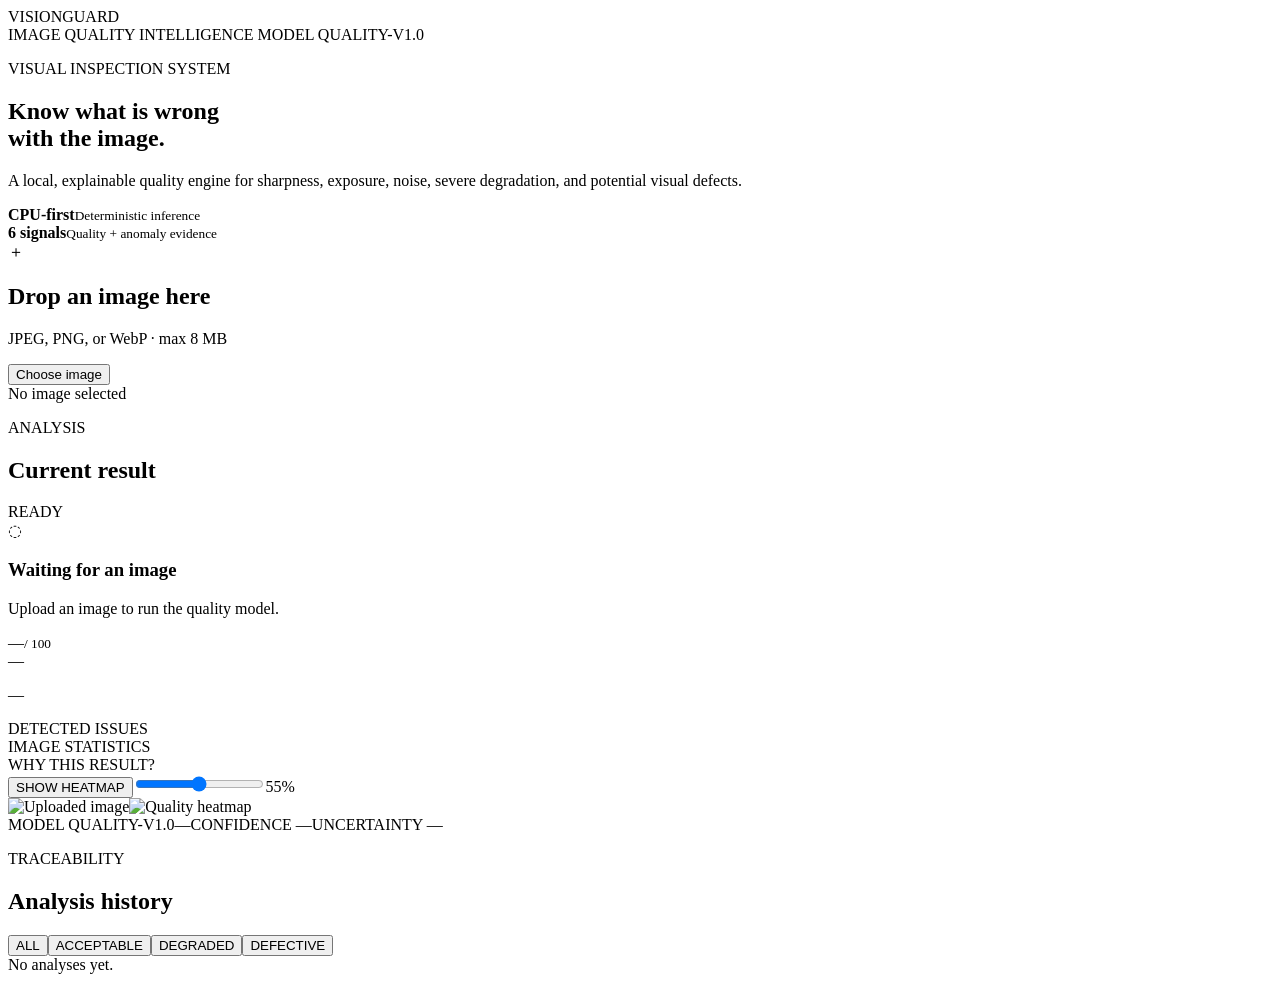
==== public/index.html @ d90dcef9 "Build VISIONGUARD end-to-end from the image quality defect-detection assessment. Shipped the initial" ====
<!doctype html><html lang="en"><head><meta charset="UTF-8"><meta name="viewport" content="width=device-width,initial-scale=1"><title>VISIONGUARD — Image Quality Intelligence</title><link rel="preconnect" href="https://fonts.googleapis.com"><link rel="preconnect" href="https://fonts.gstatic.com" crossorigin><link href="https://fonts.googleapis.com/css2?family=DM+Sans:wght@400;500;600;700&family=Space+Grotesk:wght@500;600;700&display=swap" rel="stylesheet"><link rel="stylesheet" href="/styles.css"></head><body><header class="topbar"><div class="brand">VISIONGUARD</div><div class="topbar-note">IMAGE QUALITY INTELLIGENCE <span></span> MODEL QUALITY-V1.0</div></header><main class="shell"><section class="hero"><div><p class="eyebrow">VISUAL INSPECTION SYSTEM</p><h1>Know what is wrong<br>with the image.</h1><p class="lede">A local, explainable quality engine for sharpness, exposure, noise, severe degradation, and potential visual defects.</p></div><div class="hero-meta"><div><strong>CPU-first</strong><small>Deterministic inference</small></div><div><strong>6 signals</strong><small>Quality + anomaly evidence</small></div></div></section><section class="workspace"><div class="upload-card" id="uploadCard"><div class="upload-copy"><div class="upload-mark">＋</div><div><h2>Drop an image here</h2><p>JPEG, PNG, or WebP · max 8 MB</p></div></div><input id="fileInput" type="file" accept="image/jpeg,image/png,image/webp" hidden><div class="upload-actions"><button class="primary" id="chooseBtn">Choose image</button></div><div class="file-note" id="fileNote">No image selected</div></div><div class="result-panel"><div class="panel-head"><div><p class="eyebrow">ANALYSIS</p><h2>Current result</h2></div><div class="stage" id="stage">READY</div></div><div id="emptyState" class="empty-state"><div class="empty-icon">◌</div><h3>Waiting for an image</h3><p>Upload an image to run the quality model.</p></div><div id="resultState" class="hidden"><div class="score-row"><div class="score"><span id="scoreValue">—</span><small>/ 100</small></div><div><div class="label" id="qualityLabel">—</div><p id="decisionLine">—</p></div></div><div class="result-grid"><div class="metric-block"><span class="metric-label">DETECTED ISSUES</span><div id="issues"></div></div><div class="metric-block"><span class="metric-label">IMAGE STATISTICS</span><div class="stats" id="stats"></div></div></div><div class="explain"><div class="metric-label">WHY THIS RESULT?</div><div id="explanation"></div></div><div class="heat-controls"><button class="secondary" id="heatBtn">SHOW HEATMAP</button><input id="opacity" type="range" min="20" max="90" value="55"><span id="opacityValue">55%</span></div><div class="images"><div class="image-frame"><img id="preview" alt="Uploaded image"><img id="heatmap" class="hidden absolute-image" alt="Quality heatmap"></div></div><div class="model-line"><span>MODEL QUALITY-V1.0</span><span id="inference">—</span><span id="confidence">CONFIDENCE —</span><span id="uncertainty">UNCERTAINTY —</span></div></div></div></section><section class="history"><div class="section-head"><div><p class="eyebrow">TRACEABILITY</p><h2>Analysis history</h2></div><div class="history-tools"><button class="filter active" data-filter="ALL">ALL</button><button class="filter" data-filter="ACCEPTABLE">ACCEPTABLE</button><button class="filter" data-filter="DEGRADED">DEGRADED</button><button class="filter" data-filter="DEFECTIVE">DEFECTIVE</button></div></div><div id="historyTable" class="history-table"><div class="empty-table">No analyses yet.</div></div></section></main><script src="/app.js"></script></body></html>
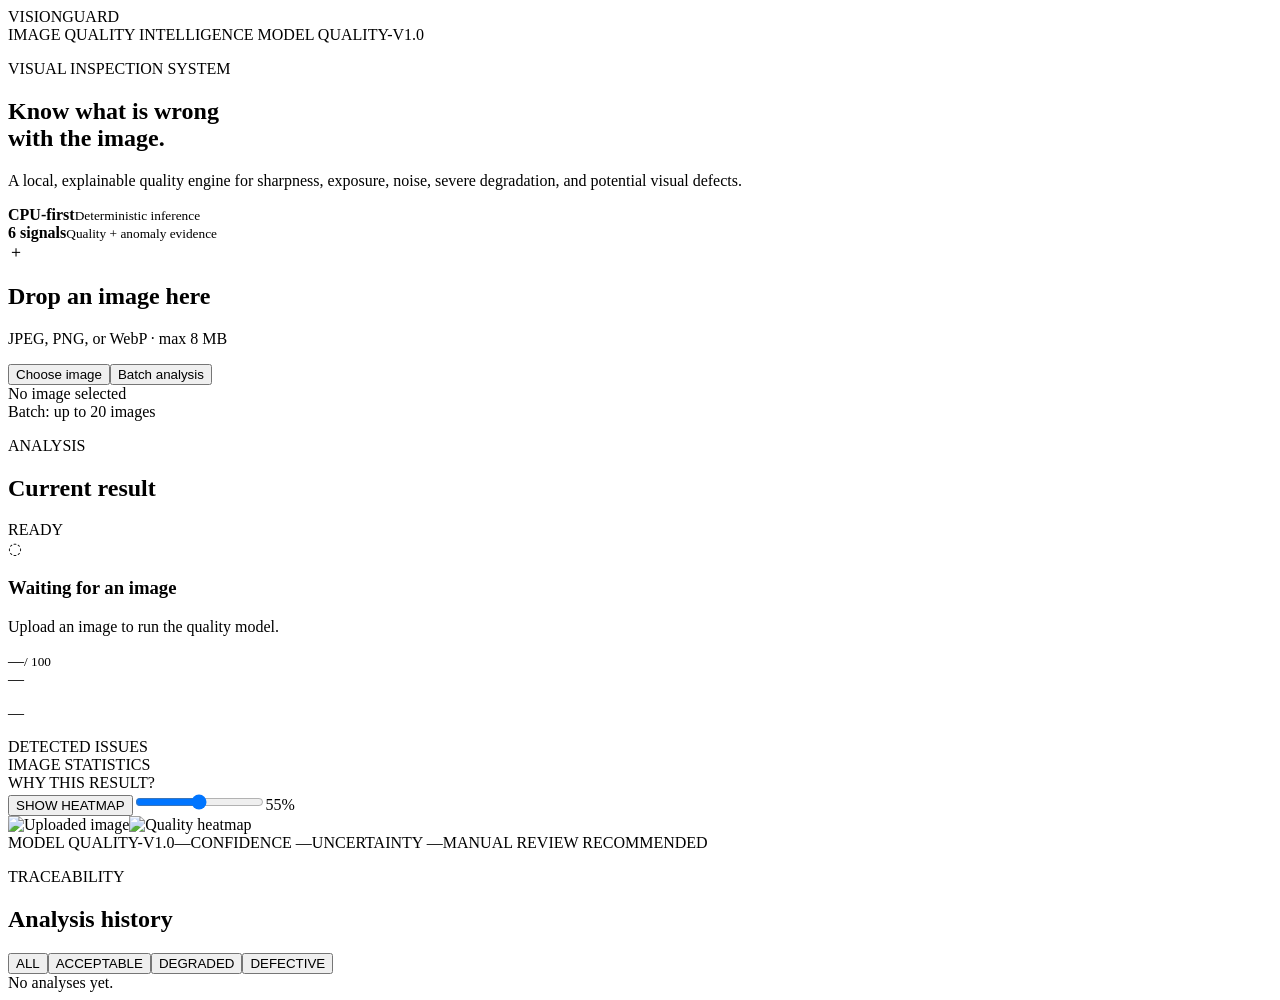
==== commit f576abe2: "Finish the existing VISIONGUARD application against the attached software internship assessment with" ====
--- a/public/index.html
+++ b/public/index.html
@@ -1 +1 @@
-<!doctype html><html lang="en"><head><meta charset="UTF-8"><meta name="viewport" content="width=device-width,initial-scale=1"><title>VISIONGUARD — Image Quality Intelligence</title><link rel="preconnect" href="https://fonts.googleapis.com"><link rel="preconnect" href="https://fonts.gstatic.com" crossorigin><link href="https://fonts.googleapis.com/css2?family=DM+Sans:wght@400;500;600;700&family=Space+Grotesk:wght@500;600;700&display=swap" rel="stylesheet"><link rel="stylesheet" href="/styles.css"></head><body><header class="topbar"><div class="brand">VISIONGUARD</div><div class="topbar-note">IMAGE QUALITY INTELLIGENCE <span></span> MODEL QUALITY-V1.0</div></header><main class="shell"><section class="hero"><div><p class="eyebrow">VISUAL INSPECTION SYSTEM</p><h1>Know what is wrong<br>with the image.</h1><p class="lede">A local, explainable quality engine for sharpness, exposure, noise, severe degradation, and potential visual defects.</p></div><div class="hero-meta"><div><strong>CPU-first</strong><small>Deterministic inference</small></div><div><strong>6 signals</strong><small>Quality + anomaly evidence</small></div></div></section><section class="workspace"><div class="upload-card" id="uploadCard"><div class="upload-copy"><div class="upload-mark">＋</div><div><h2>Drop an image here</h2><p>JPEG, PNG, or WebP · max 8 MB</p></div></div><input id="fileInput" type="file" accept="image/jpeg,image/png,image/webp" hidden><div class="upload-actions"><button class="primary" id="chooseBtn">Choose image</button></div><div class="file-note" id="fileNote">No image selected</div></div><div class="result-panel"><div class="panel-head"><div><p class="eyebrow">ANALYSIS</p><h2>Current result</h2></div><div class="stage" id="stage">READY</div></div><div id="emptyState" class="empty-state"><div class="empty-icon">◌</div><h3>Waiting for an image</h3><p>Upload an image to run the quality model.</p></div><div id="resultState" class="hidden"><div class="score-row"><div class="score"><span id="scoreValue">—</span><small>/ 100</small></div><div><div class="label" id="qualityLabel">—</div><p id="decisionLine">—</p></div></div><div class="result-grid"><div class="metric-block"><span class="metric-label">DETECTED ISSUES</span><div id="issues"></div></div><div class="metric-block"><span class="metric-label">IMAGE STATISTICS</span><div class="stats" id="stats"></div></div></div><div class="explain"><div class="metric-label">WHY THIS RESULT?</div><div id="explanation"></div></div><div class="heat-controls"><button class="secondary" id="heatBtn">SHOW HEATMAP</button><input id="opacity" type="range" min="20" max="90" value="55"><span id="opacityValue">55%</span></div><div class="images"><div class="image-frame"><img id="preview" alt="Uploaded image"><img id="heatmap" class="hidden absolute-image" alt="Quality heatmap"></div></div><div class="model-line"><span>MODEL QUALITY-V1.0</span><span id="inference">—</span><span id="confidence">CONFIDENCE —</span><span id="uncertainty">UNCERTAINTY —</span></div></div></div></section><section class="history"><div class="section-head"><div><p class="eyebrow">TRACEABILITY</p><h2>Analysis history</h2></div><div class="history-tools"><button class="filter active" data-filter="ALL">ALL</button><button class="filter" data-filter="ACCEPTABLE">ACCEPTABLE</button><button class="filter" data-filter="DEGRADED">DEGRADED</button><button class="filter" data-filter="DEFECTIVE">DEFECTIVE</button></div></div><div id="historyTable" class="history-table"><div class="empty-table">No analyses yet.</div></div></section></main><script src="/app.js"></script></body></html>+<!doctype html><html lang="en"><head><meta charset="UTF-8"><meta name="viewport" content="width=device-width,initial-scale=1"><title>VISIONGUARD — Image Quality Intelligence</title><link rel="preconnect" href="https://fonts.googleapis.com"><link rel="preconnect" href="https://fonts.gstatic.com" crossorigin><link href="https://fonts.googleapis.com/css2?family=DM+Sans:wght@400;500;600;700&family=Space+Grotesk:wght@500;600;700&display=swap" rel="stylesheet"><link rel="stylesheet" href="/styles.css"></head><body><header class="topbar"><div class="brand">VISIONGUARD</div><div class="topbar-note">IMAGE QUALITY INTELLIGENCE <span></span> MODEL QUALITY-V1.0</div></header><main class="shell"><section class="hero"><div><p class="eyebrow">VISUAL INSPECTION SYSTEM</p><h1>Know what is wrong<br>with the image.</h1><p class="lede">A local, explainable quality engine for sharpness, exposure, noise, severe degradation, and potential visual defects.</p></div><div class="hero-meta"><div><strong>CPU-first</strong><small>Deterministic inference</small></div><div><strong>6 signals</strong><small>Quality + anomaly evidence</small></div></div></section><section class="workspace"><div class="upload-card" id="uploadCard"><div class="upload-copy"><div class="upload-mark">＋</div><div><h2>Drop an image here</h2><p>JPEG, PNG, or WebP · max 8 MB</p></div></div><input id="fileInput" type="file" accept="image/jpeg,image/png,image/webp" hidden><div class="upload-actions"><button class="primary" id="chooseBtn">Choose image</button><button class="secondary" id="batchBtn">Batch analysis</button></div><input id="batchInput" type="file" accept="image/jpeg,image/png,image/webp" multiple hidden><div class="file-note" id="fileNote">No image selected</div><div class="file-note" id="batchNote">Batch: up to 20 images</div></div><div class="result-panel"><div class="panel-head"><div><p class="eyebrow">ANALYSIS</p><h2>Current result</h2></div><div class="stage" id="stage">READY</div></div><div id="emptyState" class="empty-state"><div class="empty-icon">◌</div><h3>Waiting for an image</h3><p>Upload an image to run the quality model.</p></div><div id="resultState" class="hidden"><div class="score-row"><div class="score"><span id="scoreValue">—</span><small>/ 100</small></div><div><div class="label" id="qualityLabel">—</div><p id="decisionLine">—</p></div></div><div class="result-grid"><div class="metric-block"><span class="metric-label">DETECTED ISSUES</span><div id="issues"></div></div><div class="metric-block"><span class="metric-label">IMAGE STATISTICS</span><div class="stats" id="stats"></div></div></div><div class="explain"><div class="metric-label">WHY THIS RESULT?</div><div id="explanation"></div></div><div class="heat-controls"><button class="secondary" id="heatBtn">SHOW HEATMAP</button><input id="opacity" type="range" min="20" max="90" value="55"><span id="opacityValue">55%</span></div><div class="images"><div class="image-frame"><img id="preview" alt="Uploaded image"><img id="heatmap" class="hidden absolute-image" alt="Quality heatmap"></div></div><div class="model-line"><span>MODEL QUALITY-V1.0</span><span id="inference">—</span><span id="confidence">CONFIDENCE —</span><span id="uncertainty">UNCERTAINTY —</span><span id="manualReview" class="review-flag hidden">MANUAL REVIEW RECOMMENDED</span></div></div></div></section><section class="history"><div class="section-head"><div><p class="eyebrow">TRACEABILITY</p><h2>Analysis history</h2></div><div class="history-tools"><button class="filter active" data-filter="ALL">ALL</button><button class="filter" data-filter="ACCEPTABLE">ACCEPTABLE</button><button class="filter" data-filter="DEGRADED">DEGRADED</button><button class="filter" data-filter="DEFECTIVE">DEFECTIVE</button></div></div><div id="historyTable" class="history-table"><div class="empty-table">No analyses yet.</div></div></section></main><script src="/app.js"></script></body></html>
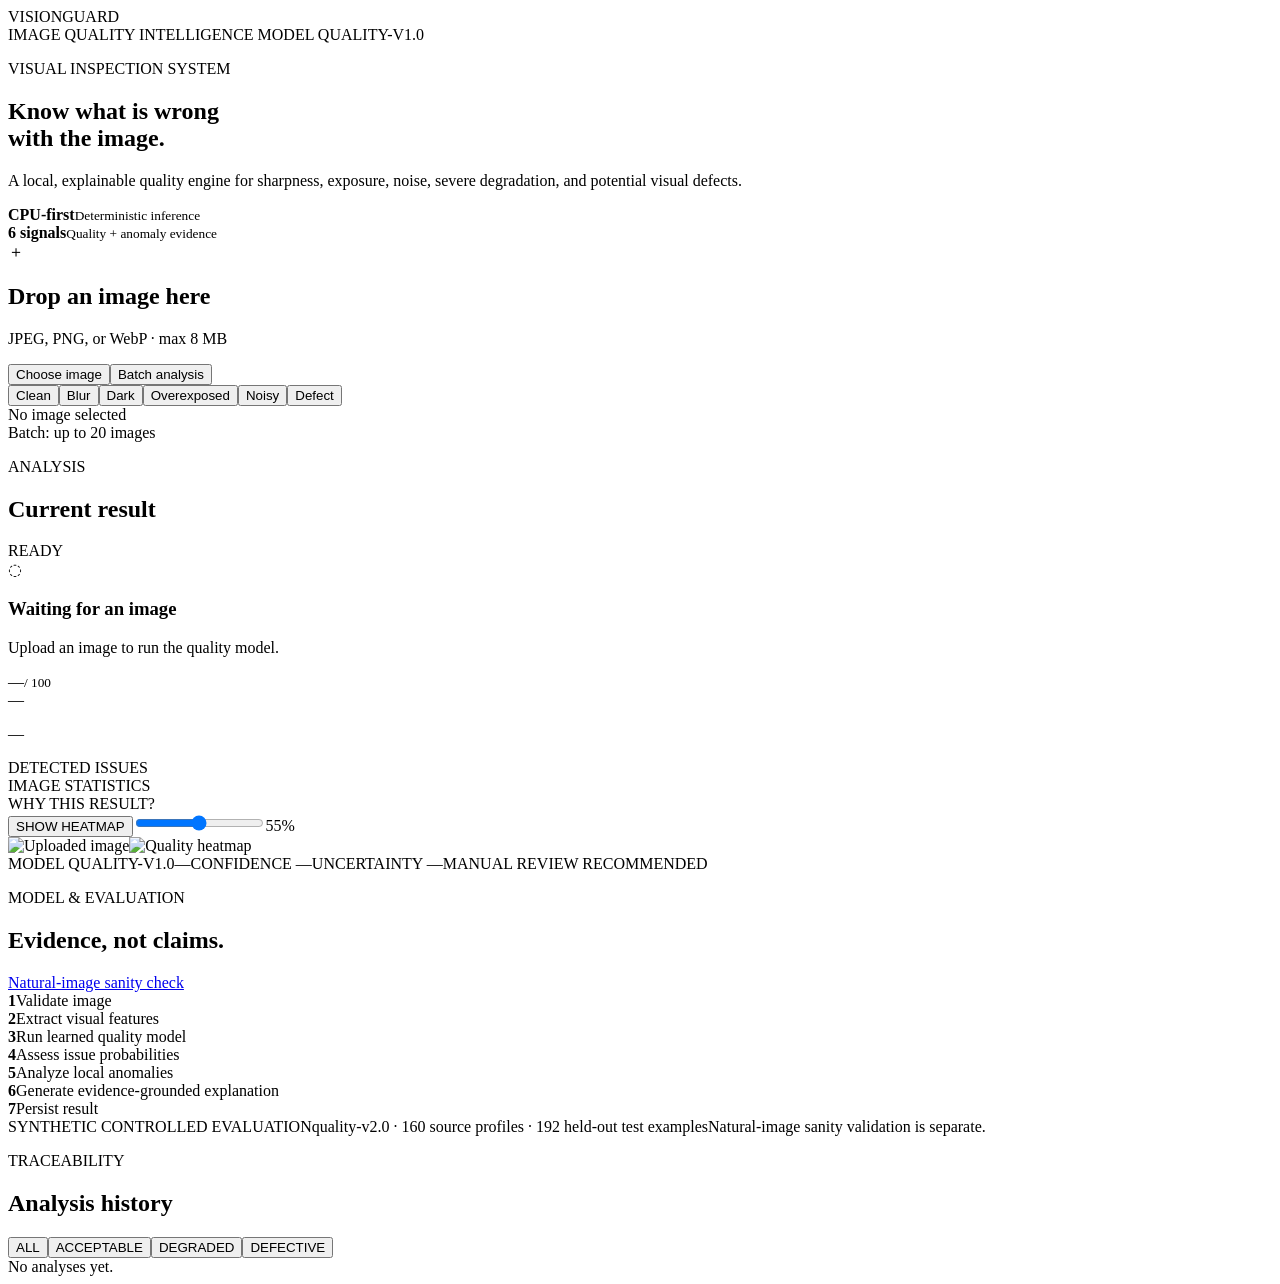
==== commit 3bfad339: "Finish the learned-model upgrade and make the evaluator expose real failure cases. Activated quality" ====
--- a/public/index.html
+++ b/public/index.html
@@ -1 +1 @@
-<!doctype html><html lang="en"><head><meta charset="UTF-8"><meta name="viewport" content="width=device-width,initial-scale=1"><title>VISIONGUARD — Image Quality Intelligence</title><link rel="preconnect" href="https://fonts.googleapis.com"><link rel="preconnect" href="https://fonts.gstatic.com" crossorigin><link href="https://fonts.googleapis.com/css2?family=DM+Sans:wght@400;500;600;700&family=Space+Grotesk:wght@500;600;700&display=swap" rel="stylesheet"><link rel="stylesheet" href="/styles.css"></head><body><header class="topbar"><div class="brand">VISIONGUARD</div><div class="topbar-note">IMAGE QUALITY INTELLIGENCE <span></span> MODEL QUALITY-V1.0</div></header><main class="shell"><section class="hero"><div><p class="eyebrow">VISUAL INSPECTION SYSTEM</p><h1>Know what is wrong<br>with the image.</h1><p class="lede">A local, explainable quality engine for sharpness, exposure, noise, severe degradation, and potential visual defects.</p></div><div class="hero-meta"><div><strong>CPU-first</strong><small>Deterministic inference</small></div><div><strong>6 signals</strong><small>Quality + anomaly evidence</small></div></div></section><section class="workspace"><div class="upload-card" id="uploadCard"><div class="upload-copy"><div class="upload-mark">＋</div><div><h2>Drop an image here</h2><p>JPEG, PNG, or WebP · max 8 MB</p></div></div><input id="fileInput" type="file" accept="image/jpeg,image/png,image/webp" hidden><div class="upload-actions"><button class="primary" id="chooseBtn">Choose image</button><button class="secondary" id="batchBtn">Batch analysis</button></div><input id="batchInput" type="file" accept="image/jpeg,image/png,image/webp" multiple hidden><div class="file-note" id="fileNote">No image selected</div><div class="file-note" id="batchNote">Batch: up to 20 images</div></div><div class="result-panel"><div class="panel-head"><div><p class="eyebrow">ANALYSIS</p><h2>Current result</h2></div><div class="stage" id="stage">READY</div></div><div id="emptyState" class="empty-state"><div class="empty-icon">◌</div><h3>Waiting for an image</h3><p>Upload an image to run the quality model.</p></div><div id="resultState" class="hidden"><div class="score-row"><div class="score"><span id="scoreValue">—</span><small>/ 100</small></div><div><div class="label" id="qualityLabel">—</div><p id="decisionLine">—</p></div></div><div class="result-grid"><div class="metric-block"><span class="metric-label">DETECTED ISSUES</span><div id="issues"></div></div><div class="metric-block"><span class="metric-label">IMAGE STATISTICS</span><div class="stats" id="stats"></div></div></div><div class="explain"><div class="metric-label">WHY THIS RESULT?</div><div id="explanation"></div></div><div class="heat-controls"><button class="secondary" id="heatBtn">SHOW HEATMAP</button><input id="opacity" type="range" min="20" max="90" value="55"><span id="opacityValue">55%</span></div><div class="images"><div class="image-frame"><img id="preview" alt="Uploaded image"><img id="heatmap" class="hidden absolute-image" alt="Quality heatmap"></div></div><div class="model-line"><span>MODEL QUALITY-V1.0</span><span id="inference">—</span><span id="confidence">CONFIDENCE —</span><span id="uncertainty">UNCERTAINTY —</span><span id="manualReview" class="review-flag hidden">MANUAL REVIEW RECOMMENDED</span></div></div></div></section><section class="history"><div class="section-head"><div><p class="eyebrow">TRACEABILITY</p><h2>Analysis history</h2></div><div class="history-tools"><button class="filter active" data-filter="ALL">ALL</button><button class="filter" data-filter="ACCEPTABLE">ACCEPTABLE</button><button class="filter" data-filter="DEGRADED">DEGRADED</button><button class="filter" data-filter="DEFECTIVE">DEFECTIVE</button></div></div><div id="historyTable" class="history-table"><div class="empty-table">No analyses yet.</div></div></section></main><script src="/app.js"></script></body></html>+<!doctype html><html lang="en"><head><meta charset="UTF-8"><meta name="viewport" content="width=device-width,initial-scale=1"><title>VISIONGUARD — Image Quality Intelligence</title><link rel="preconnect" href="https://fonts.googleapis.com"><link rel="preconnect" href="https://fonts.gstatic.com" crossorigin><link href="https://fonts.googleapis.com/css2?family=DM+Sans:wght@400;500;600;700&family=Space+Grotesk:wght@500;600;700&display=swap" rel="stylesheet"><link rel="stylesheet" href="/styles.css"></head><body><header class="topbar"><div class="brand">VISIONGUARD</div><div class="topbar-note">IMAGE QUALITY INTELLIGENCE <span></span> MODEL QUALITY-V1.0</div></header><main class="shell"><section class="hero"><div><p class="eyebrow">VISUAL INSPECTION SYSTEM</p><h1>Know what is wrong<br>with the image.</h1><p class="lede">A local, explainable quality engine for sharpness, exposure, noise, severe degradation, and potential visual defects.</p></div><div class="hero-meta"><div><strong>CPU-first</strong><small>Deterministic inference</small></div><div><strong>6 signals</strong><small>Quality + anomaly evidence</small></div></div></section><section class="workspace"><div class="upload-card" id="uploadCard"><div class="upload-copy"><div class="upload-mark">＋</div><div><h2>Drop an image here</h2><p>JPEG, PNG, or WebP · max 8 MB</p></div></div><input id="fileInput" type="file" accept="image/jpeg,image/png,image/webp" hidden><div class="upload-actions"><button class="primary" id="chooseBtn">Choose image</button><button class="secondary" id="batchBtn">Batch analysis</button></div><div class="sample-row"><button class="sample" data-sample="clean">Clean</button><button class="sample" data-sample="blur">Blur</button><button class="sample" data-sample="dark">Dark</button><button class="sample" data-sample="over">Overexposed</button><button class="sample" data-sample="noise">Noisy</button><button class="sample" data-sample="defect">Defect</button></div><input id="batchInput" type="file" accept="image/jpeg,image/png,image/webp" multiple hidden><div class="file-note" id="fileNote">No image selected</div><div class="file-note" id="batchNote">Batch: up to 20 images</div></div><div class="result-panel"><div class="panel-head"><div><p class="eyebrow">ANALYSIS</p><h2>Current result</h2></div><div class="stage" id="stage">READY</div></div><div id="emptyState" class="empty-state"><div class="empty-icon">◌</div><h3>Waiting for an image</h3><p>Upload an image to run the quality model.</p></div><div id="resultState" class="hidden"><div class="score-row"><div class="score"><span id="scoreValue">—</span><small>/ 100</small></div><div><div class="label" id="qualityLabel">—</div><p id="decisionLine">—</p></div></div><div class="result-grid"><div class="metric-block"><span class="metric-label">DETECTED ISSUES</span><div id="issues"></div></div><div class="metric-block"><span class="metric-label">IMAGE STATISTICS</span><div class="stats" id="stats"></div></div></div><div class="explain"><div class="metric-label">WHY THIS RESULT?</div><div id="explanation"></div></div><div class="heat-controls"><button class="secondary" id="heatBtn">SHOW HEATMAP</button><input id="opacity" type="range" min="20" max="90" value="55"><span id="opacityValue">55%</span></div><div class="images"><div class="image-frame"><img id="preview" alt="Uploaded image"><img id="heatmap" class="hidden absolute-image" alt="Quality heatmap"></div></div><div class="model-line"><span>MODEL QUALITY-V1.0</span><span id="inference">—</span><span id="confidence">CONFIDENCE —</span><span id="uncertainty">UNCERTAINTY —</span><span id="manualReview" class="review-flag hidden">MANUAL REVIEW RECOMMENDED</span></div></div></div></section><section class="history"><div class="section-head"><div><p class="eyebrow">MODEL & EVALUATION</p><h2>Evidence, not claims.</h2></div><a class="secondary method-link" href="/natural-eval.html">Natural-image sanity check</a></div><div class="method-grid"><div><strong>1</strong><span>Validate image</span></div><div><strong>2</strong><span>Extract visual features</span></div><div><strong>3</strong><span>Run learned quality model</span></div><div><strong>4</strong><span>Assess issue probabilities</span></div><div><strong>5</strong><span>Analyze local anomalies</span></div><div><strong>6</strong><span>Generate evidence-grounded explanation</span></div><div><strong>7</strong><span>Persist result</span></div></div><div class="eval-strip"><span>SYNTHETIC CONTROLLED EVALUATION</span><span>quality-v2.0 · 160 source profiles · 192 held-out test examples</span><span>Natural-image sanity validation is separate.</span></div></section><section class="history"><div class="section-head"><div><p class="eyebrow">TRACEABILITY</p><h2>Analysis history</h2></div><div class="history-tools"><button class="filter active" data-filter="ALL">ALL</button><button class="filter" data-filter="ACCEPTABLE">ACCEPTABLE</button><button class="filter" data-filter="DEGRADED">DEGRADED</button><button class="filter" data-filter="DEFECTIVE">DEFECTIVE</button></div></div><div id="historyTable" class="history-table"><div class="empty-table">No analyses yet.</div></div></section></main><script src="/app.js"></script></body></html>
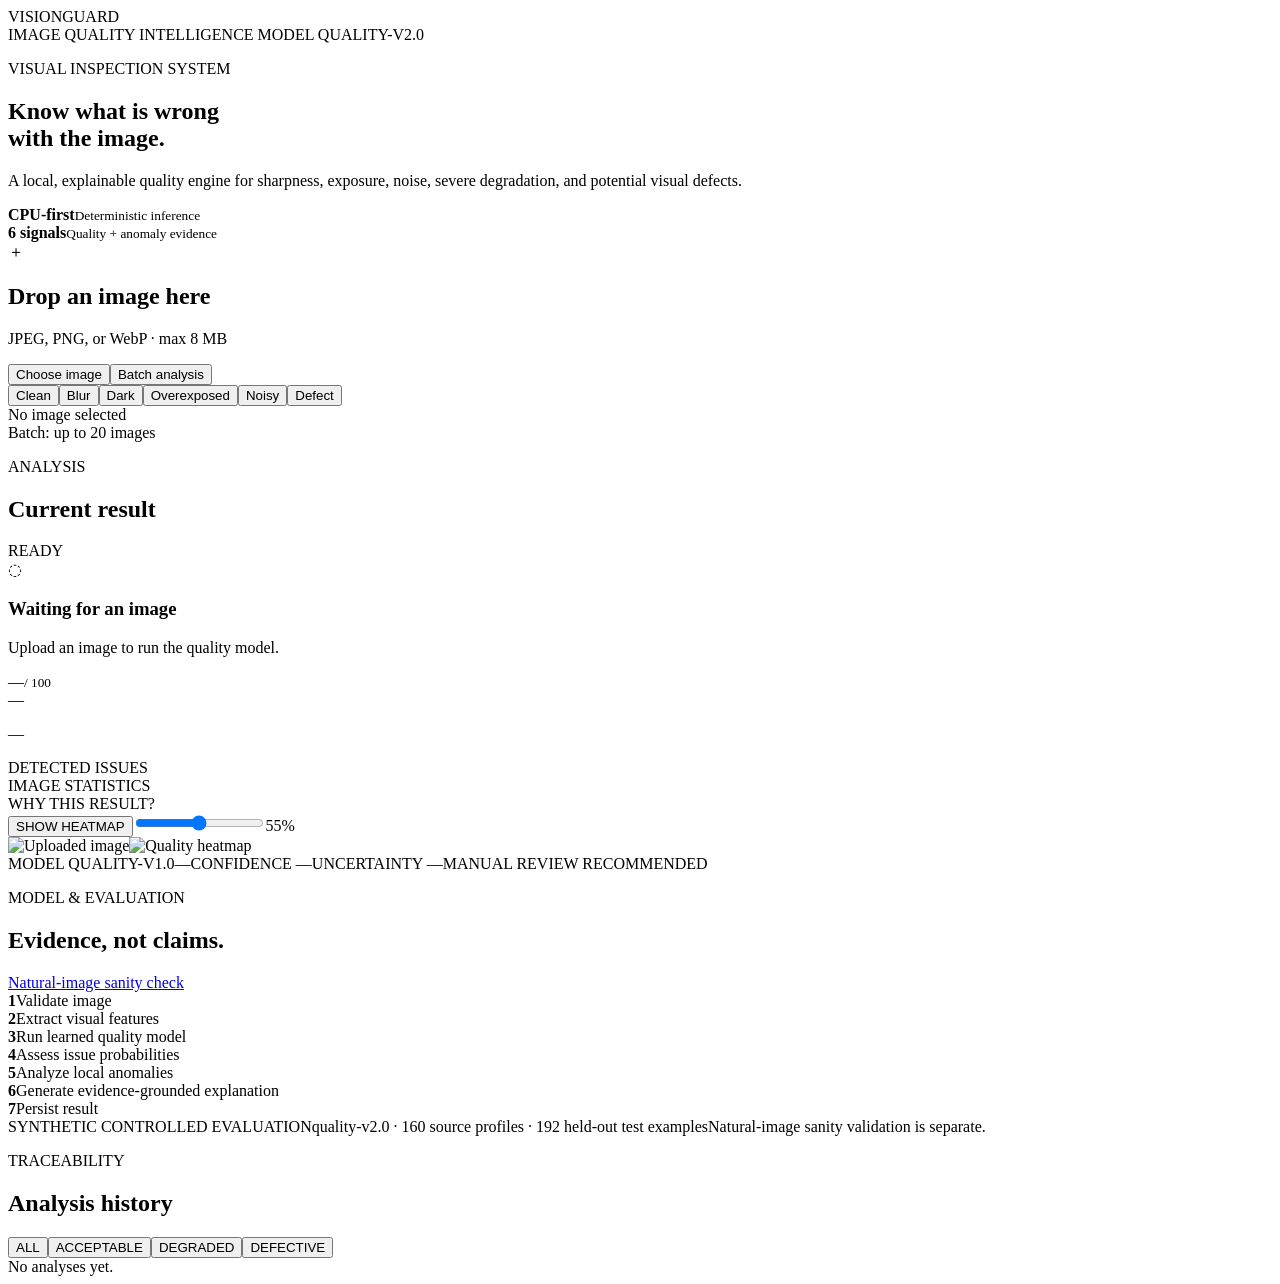
==== commit e26ec565: "Finish the assessment hardening, evidence documentation, validation workflow, and deploy the stronge" ====
--- a/public/index.html
+++ b/public/index.html
@@ -1 +1 @@
-<!doctype html><html lang="en"><head><meta charset="UTF-8"><meta name="viewport" content="width=device-width,initial-scale=1"><title>VISIONGUARD — Image Quality Intelligence</title><link rel="preconnect" href="https://fonts.googleapis.com"><link rel="preconnect" href="https://fonts.gstatic.com" crossorigin><link href="https://fonts.googleapis.com/css2?family=DM+Sans:wght@400;500;600;700&family=Space+Grotesk:wght@500;600;700&display=swap" rel="stylesheet"><link rel="stylesheet" href="/styles.css"></head><body><header class="topbar"><div class="brand">VISIONGUARD</div><div class="topbar-note">IMAGE QUALITY INTELLIGENCE <span></span> MODEL QUALITY-V1.0</div></header><main class="shell"><section class="hero"><div><p class="eyebrow">VISUAL INSPECTION SYSTEM</p><h1>Know what is wrong<br>with the image.</h1><p class="lede">A local, explainable quality engine for sharpness, exposure, noise, severe degradation, and potential visual defects.</p></div><div class="hero-meta"><div><strong>CPU-first</strong><small>Deterministic inference</small></div><div><strong>6 signals</strong><small>Quality + anomaly evidence</small></div></div></section><section class="workspace"><div class="upload-card" id="uploadCard"><div class="upload-copy"><div class="upload-mark">＋</div><div><h2>Drop an image here</h2><p>JPEG, PNG, or WebP · max 8 MB</p></div></div><input id="fileInput" type="file" accept="image/jpeg,image/png,image/webp" hidden><div class="upload-actions"><button class="primary" id="chooseBtn">Choose image</button><button class="secondary" id="batchBtn">Batch analysis</button></div><div class="sample-row"><button class="sample" data-sample="clean">Clean</button><button class="sample" data-sample="blur">Blur</button><button class="sample" data-sample="dark">Dark</button><button class="sample" data-sample="over">Overexposed</button><button class="sample" data-sample="noise">Noisy</button><button class="sample" data-sample="defect">Defect</button></div><input id="batchInput" type="file" accept="image/jpeg,image/png,image/webp" multiple hidden><div class="file-note" id="fileNote">No image selected</div><div class="file-note" id="batchNote">Batch: up to 20 images</div></div><div class="result-panel"><div class="panel-head"><div><p class="eyebrow">ANALYSIS</p><h2>Current result</h2></div><div class="stage" id="stage">READY</div></div><div id="emptyState" class="empty-state"><div class="empty-icon">◌</div><h3>Waiting for an image</h3><p>Upload an image to run the quality model.</p></div><div id="resultState" class="hidden"><div class="score-row"><div class="score"><span id="scoreValue">—</span><small>/ 100</small></div><div><div class="label" id="qualityLabel">—</div><p id="decisionLine">—</p></div></div><div class="result-grid"><div class="metric-block"><span class="metric-label">DETECTED ISSUES</span><div id="issues"></div></div><div class="metric-block"><span class="metric-label">IMAGE STATISTICS</span><div class="stats" id="stats"></div></div></div><div class="explain"><div class="metric-label">WHY THIS RESULT?</div><div id="explanation"></div></div><div class="heat-controls"><button class="secondary" id="heatBtn">SHOW HEATMAP</button><input id="opacity" type="range" min="20" max="90" value="55"><span id="opacityValue">55%</span></div><div class="images"><div class="image-frame"><img id="preview" alt="Uploaded image"><img id="heatmap" class="hidden absolute-image" alt="Quality heatmap"></div></div><div class="model-line"><span>MODEL QUALITY-V1.0</span><span id="inference">—</span><span id="confidence">CONFIDENCE —</span><span id="uncertainty">UNCERTAINTY —</span><span id="manualReview" class="review-flag hidden">MANUAL REVIEW RECOMMENDED</span></div></div></div></section><section class="history"><div class="section-head"><div><p class="eyebrow">MODEL & EVALUATION</p><h2>Evidence, not claims.</h2></div><a class="secondary method-link" href="/natural-eval.html">Natural-image sanity check</a></div><div class="method-grid"><div><strong>1</strong><span>Validate image</span></div><div><strong>2</strong><span>Extract visual features</span></div><div><strong>3</strong><span>Run learned quality model</span></div><div><strong>4</strong><span>Assess issue probabilities</span></div><div><strong>5</strong><span>Analyze local anomalies</span></div><div><strong>6</strong><span>Generate evidence-grounded explanation</span></div><div><strong>7</strong><span>Persist result</span></div></div><div class="eval-strip"><span>SYNTHETIC CONTROLLED EVALUATION</span><span>quality-v2.0 · 160 source profiles · 192 held-out test examples</span><span>Natural-image sanity validation is separate.</span></div></section><section class="history"><div class="section-head"><div><p class="eyebrow">TRACEABILITY</p><h2>Analysis history</h2></div><div class="history-tools"><button class="filter active" data-filter="ALL">ALL</button><button class="filter" data-filter="ACCEPTABLE">ACCEPTABLE</button><button class="filter" data-filter="DEGRADED">DEGRADED</button><button class="filter" data-filter="DEFECTIVE">DEFECTIVE</button></div></div><div id="historyTable" class="history-table"><div class="empty-table">No analyses yet.</div></div></section></main><script src="/app.js"></script></body></html>+<!doctype html><html lang="en"><head><meta charset="UTF-8"><meta name="viewport" content="width=device-width,initial-scale=1"><title>VISIONGUARD — Image Quality Intelligence</title><link rel="preconnect" href="https://fonts.googleapis.com"><link rel="preconnect" href="https://fonts.gstatic.com" crossorigin><link href="https://fonts.googleapis.com/css2?family=DM+Sans:wght@400;500;600;700&family=Space+Grotesk:wght@500;600;700&display=swap" rel="stylesheet"><link rel="stylesheet" href="/styles.css"></head><body><header class="topbar"><div class="brand">VISIONGUARD</div><div class="topbar-note">IMAGE QUALITY INTELLIGENCE <span></span> MODEL QUALITY-V2.0</div></header><main class="shell"><section class="hero"><div><p class="eyebrow">VISUAL INSPECTION SYSTEM</p><h1>Know what is wrong<br>with the image.</h1><p class="lede">A local, explainable quality engine for sharpness, exposure, noise, severe degradation, and potential visual defects.</p></div><div class="hero-meta"><div><strong>CPU-first</strong><small>Deterministic inference</small></div><div><strong>6 signals</strong><small>Quality + anomaly evidence</small></div></div></section><section class="workspace"><div class="upload-card" id="uploadCard"><div class="upload-copy"><div class="upload-mark">＋</div><div><h2>Drop an image here</h2><p>JPEG, PNG, or WebP · max 8 MB</p></div></div><input id="fileInput" type="file" accept="image/jpeg,image/png,image/webp" hidden><div class="upload-actions"><button class="primary" id="chooseBtn">Choose image</button><button class="secondary" id="batchBtn">Batch analysis</button></div><div class="sample-row"><button class="sample" data-sample="clean">Clean</button><button class="sample" data-sample="blur">Blur</button><button class="sample" data-sample="dark">Dark</button><button class="sample" data-sample="over">Overexposed</button><button class="sample" data-sample="noise">Noisy</button><button class="sample" data-sample="defect">Defect</button></div><input id="batchInput" type="file" accept="image/jpeg,image/png,image/webp" multiple hidden><div class="file-note" id="fileNote">No image selected</div><div class="file-note" id="batchNote">Batch: up to 20 images</div></div><div class="result-panel"><div class="panel-head"><div><p class="eyebrow">ANALYSIS</p><h2>Current result</h2></div><div class="stage" id="stage">READY</div></div><div id="emptyState" class="empty-state"><div class="empty-icon">◌</div><h3>Waiting for an image</h3><p>Upload an image to run the quality model.</p></div><div id="resultState" class="hidden"><div class="score-row"><div class="score"><span id="scoreValue">—</span><small>/ 100</small></div><div><div class="label" id="qualityLabel">—</div><p id="decisionLine">—</p></div></div><div class="result-grid"><div class="metric-block"><span class="metric-label">DETECTED ISSUES</span><div id="issues"></div></div><div class="metric-block"><span class="metric-label">IMAGE STATISTICS</span><div class="stats" id="stats"></div></div></div><div class="explain"><div class="metric-label">WHY THIS RESULT?</div><div id="explanation"></div></div><div class="heat-controls"><button class="secondary" id="heatBtn">SHOW HEATMAP</button><input id="opacity" type="range" min="20" max="90" value="55"><span id="opacityValue">55%</span></div><div class="images"><div class="image-frame"><img id="preview" alt="Uploaded image"><img id="heatmap" class="hidden absolute-image" alt="Quality heatmap"></div></div><div class="model-line"><span>MODEL QUALITY-V1.0</span><span id="inference">—</span><span id="confidence">CONFIDENCE —</span><span id="uncertainty">UNCERTAINTY —</span><span id="manualReview" class="review-flag hidden">MANUAL REVIEW RECOMMENDED</span></div></div></div></section><section class="history"><div class="section-head"><div><p class="eyebrow">MODEL & EVALUATION</p><h2>Evidence, not claims.</h2></div><a class="secondary method-link" href="/natural-eval.html">Natural-image sanity check</a></div><div class="method-grid"><div><strong>1</strong><span>Validate image</span></div><div><strong>2</strong><span>Extract visual features</span></div><div><strong>3</strong><span>Run learned quality model</span></div><div><strong>4</strong><span>Assess issue probabilities</span></div><div><strong>5</strong><span>Analyze local anomalies</span></div><div><strong>6</strong><span>Generate evidence-grounded explanation</span></div><div><strong>7</strong><span>Persist result</span></div></div><div class="eval-strip"><span>SYNTHETIC CONTROLLED EVALUATION</span><span>quality-v2.0 · 160 source profiles · 192 held-out test examples</span><span>Natural-image sanity validation is separate.</span></div></section><section class="history"><div class="section-head"><div><p class="eyebrow">TRACEABILITY</p><h2>Analysis history</h2></div><div class="history-tools"><button class="filter active" data-filter="ALL">ALL</button><button class="filter" data-filter="ACCEPTABLE">ACCEPTABLE</button><button class="filter" data-filter="DEGRADED">DEGRADED</button><button class="filter" data-filter="DEFECTIVE">DEFECTIVE</button></div></div><div id="historyTable" class="history-table"><div class="empty-table">No analyses yet.</div></div></section></main><script src="/app.js"></script></body></html>
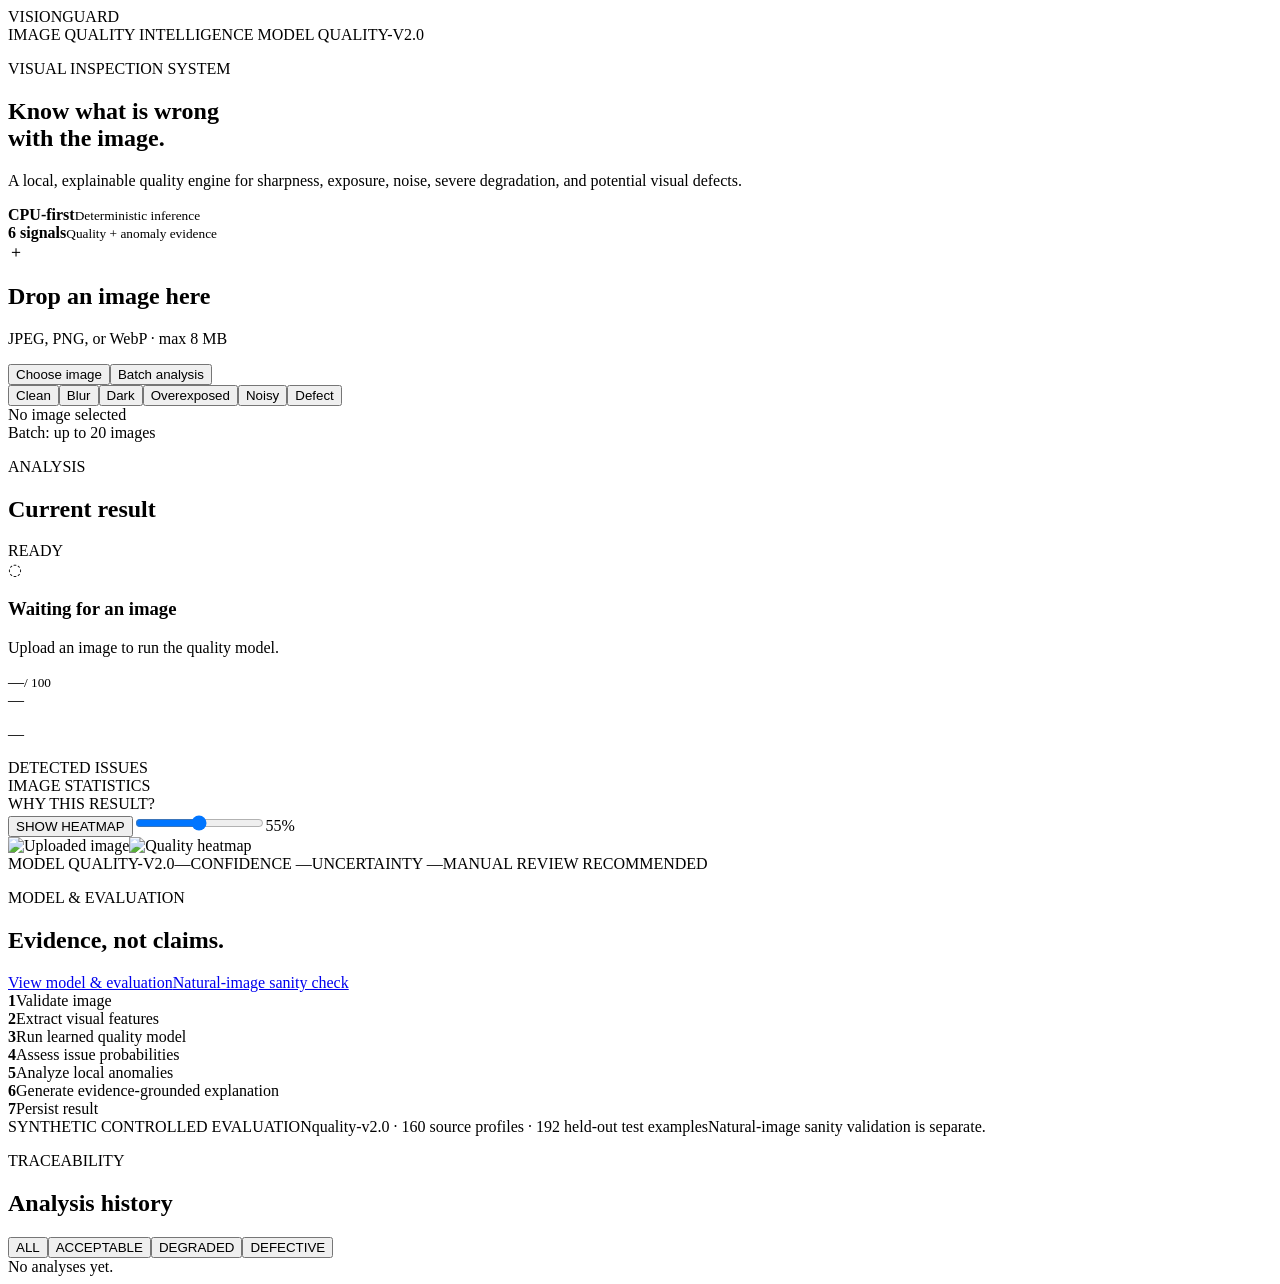
==== commit 971eaa29: "Audit and close the existing VISIONGUARD assessment build without rebuilding it. Audited the existin" ====
--- a/public/index.html
+++ b/public/index.html
@@ -1 +1 @@
-<!doctype html><html lang="en"><head><meta charset="UTF-8"><meta name="viewport" content="width=device-width,initial-scale=1"><title>VISIONGUARD — Image Quality Intelligence</title><link rel="preconnect" href="https://fonts.googleapis.com"><link rel="preconnect" href="https://fonts.gstatic.com" crossorigin><link href="https://fonts.googleapis.com/css2?family=DM+Sans:wght@400;500;600;700&family=Space+Grotesk:wght@500;600;700&display=swap" rel="stylesheet"><link rel="stylesheet" href="/styles.css"></head><body><header class="topbar"><div class="brand">VISIONGUARD</div><div class="topbar-note">IMAGE QUALITY INTELLIGENCE <span></span> MODEL QUALITY-V2.0</div></header><main class="shell"><section class="hero"><div><p class="eyebrow">VISUAL INSPECTION SYSTEM</p><h1>Know what is wrong<br>with the image.</h1><p class="lede">A local, explainable quality engine for sharpness, exposure, noise, severe degradation, and potential visual defects.</p></div><div class="hero-meta"><div><strong>CPU-first</strong><small>Deterministic inference</small></div><div><strong>6 signals</strong><small>Quality + anomaly evidence</small></div></div></section><section class="workspace"><div class="upload-card" id="uploadCard"><div class="upload-copy"><div class="upload-mark">＋</div><div><h2>Drop an image here</h2><p>JPEG, PNG, or WebP · max 8 MB</p></div></div><input id="fileInput" type="file" accept="image/jpeg,image/png,image/webp" hidden><div class="upload-actions"><button class="primary" id="chooseBtn">Choose image</button><button class="secondary" id="batchBtn">Batch analysis</button></div><div class="sample-row"><button class="sample" data-sample="clean">Clean</button><button class="sample" data-sample="blur">Blur</button><button class="sample" data-sample="dark">Dark</button><button class="sample" data-sample="over">Overexposed</button><button class="sample" data-sample="noise">Noisy</button><button class="sample" data-sample="defect">Defect</button></div><input id="batchInput" type="file" accept="image/jpeg,image/png,image/webp" multiple hidden><div class="file-note" id="fileNote">No image selected</div><div class="file-note" id="batchNote">Batch: up to 20 images</div></div><div class="result-panel"><div class="panel-head"><div><p class="eyebrow">ANALYSIS</p><h2>Current result</h2></div><div class="stage" id="stage">READY</div></div><div id="emptyState" class="empty-state"><div class="empty-icon">◌</div><h3>Waiting for an image</h3><p>Upload an image to run the quality model.</p></div><div id="resultState" class="hidden"><div class="score-row"><div class="score"><span id="scoreValue">—</span><small>/ 100</small></div><div><div class="label" id="qualityLabel">—</div><p id="decisionLine">—</p></div></div><div class="result-grid"><div class="metric-block"><span class="metric-label">DETECTED ISSUES</span><div id="issues"></div></div><div class="metric-block"><span class="metric-label">IMAGE STATISTICS</span><div class="stats" id="stats"></div></div></div><div class="explain"><div class="metric-label">WHY THIS RESULT?</div><div id="explanation"></div></div><div class="heat-controls"><button class="secondary" id="heatBtn">SHOW HEATMAP</button><input id="opacity" type="range" min="20" max="90" value="55"><span id="opacityValue">55%</span></div><div class="images"><div class="image-frame"><img id="preview" alt="Uploaded image"><img id="heatmap" class="hidden absolute-image" alt="Quality heatmap"></div></div><div class="model-line"><span>MODEL QUALITY-V1.0</span><span id="inference">—</span><span id="confidence">CONFIDENCE —</span><span id="uncertainty">UNCERTAINTY —</span><span id="manualReview" class="review-flag hidden">MANUAL REVIEW RECOMMENDED</span></div></div></div></section><section class="history"><div class="section-head"><div><p class="eyebrow">MODEL & EVALUATION</p><h2>Evidence, not claims.</h2></div><a class="secondary method-link" href="/natural-eval.html">Natural-image sanity check</a></div><div class="method-grid"><div><strong>1</strong><span>Validate image</span></div><div><strong>2</strong><span>Extract visual features</span></div><div><strong>3</strong><span>Run learned quality model</span></div><div><strong>4</strong><span>Assess issue probabilities</span></div><div><strong>5</strong><span>Analyze local anomalies</span></div><div><strong>6</strong><span>Generate evidence-grounded explanation</span></div><div><strong>7</strong><span>Persist result</span></div></div><div class="eval-strip"><span>SYNTHETIC CONTROLLED EVALUATION</span><span>quality-v2.0 · 160 source profiles · 192 held-out test examples</span><span>Natural-image sanity validation is separate.</span></div></section><section class="history"><div class="section-head"><div><p class="eyebrow">TRACEABILITY</p><h2>Analysis history</h2></div><div class="history-tools"><button class="filter active" data-filter="ALL">ALL</button><button class="filter" data-filter="ACCEPTABLE">ACCEPTABLE</button><button class="filter" data-filter="DEGRADED">DEGRADED</button><button class="filter" data-filter="DEFECTIVE">DEFECTIVE</button></div></div><div id="historyTable" class="history-table"><div class="empty-table">No analyses yet.</div></div></section></main><script src="/app.js"></script></body></html>+<!doctype html><html lang="en"><head><meta charset="UTF-8"><meta name="viewport" content="width=device-width,initial-scale=1"><title>VISIONGUARD — Image Quality Intelligence</title><link rel="preconnect" href="https://fonts.googleapis.com"><link rel="preconnect" href="https://fonts.gstatic.com" crossorigin><link href="https://fonts.googleapis.com/css2?family=DM+Sans:wght@400;500;600;700&family=Space+Grotesk:wght@500;600;700&display=swap" rel="stylesheet"><link rel="stylesheet" href="/styles.css"></head><body><header class="topbar"><div class="brand">VISIONGUARD</div><div class="topbar-note">IMAGE QUALITY INTELLIGENCE <span></span> MODEL QUALITY-V2.0</div></header><main class="shell"><section class="hero"><div><p class="eyebrow">VISUAL INSPECTION SYSTEM</p><h1>Know what is wrong<br>with the image.</h1><p class="lede">A local, explainable quality engine for sharpness, exposure, noise, severe degradation, and potential visual defects.</p></div><div class="hero-meta"><div><strong>CPU-first</strong><small>Deterministic inference</small></div><div><strong>6 signals</strong><small>Quality + anomaly evidence</small></div></div></section><section class="workspace"><div class="upload-card" id="uploadCard"><div class="upload-copy"><div class="upload-mark">＋</div><div><h2>Drop an image here</h2><p>JPEG, PNG, or WebP · max 8 MB</p></div></div><input id="fileInput" type="file" accept="image/jpeg,image/png,image/webp" hidden><div class="upload-actions"><button class="primary" id="chooseBtn">Choose image</button><button class="secondary" id="batchBtn">Batch analysis</button></div><div class="sample-row"><button class="sample" data-sample="clean">Clean</button><button class="sample" data-sample="blur">Blur</button><button class="sample" data-sample="dark">Dark</button><button class="sample" data-sample="over">Overexposed</button><button class="sample" data-sample="noise">Noisy</button><button class="sample" data-sample="defect">Defect</button></div><input id="batchInput" type="file" accept="image/jpeg,image/png,image/webp" multiple hidden><div class="file-note" id="fileNote">No image selected</div><div class="file-note" id="batchNote">Batch: up to 20 images</div></div><div class="result-panel"><div class="panel-head"><div><p class="eyebrow">ANALYSIS</p><h2>Current result</h2></div><div class="stage" id="stage">READY</div></div><div id="emptyState" class="empty-state"><div class="empty-icon">◌</div><h3>Waiting for an image</h3><p>Upload an image to run the quality model.</p></div><div id="resultState" class="hidden"><div class="score-row"><div class="score"><span id="scoreValue">—</span><small>/ 100</small></div><div><div class="label" id="qualityLabel">—</div><p id="decisionLine">—</p></div></div><div class="result-grid"><div class="metric-block"><span class="metric-label">DETECTED ISSUES</span><div id="issues"></div></div><div class="metric-block"><span class="metric-label">IMAGE STATISTICS</span><div class="stats" id="stats"></div></div></div><div class="explain"><div class="metric-label">WHY THIS RESULT?</div><div id="explanation"></div></div><div class="heat-controls"><button class="secondary" id="heatBtn">SHOW HEATMAP</button><input id="opacity" type="range" min="20" max="90" value="55"><span id="opacityValue">55%</span></div><div class="images"><div class="image-frame"><img id="preview" alt="Uploaded image"><img id="heatmap" class="hidden absolute-image" alt="Quality heatmap"></div></div><div class="model-line"><span>MODEL QUALITY-V2.0</span><span id="inference">—</span><span id="confidence">CONFIDENCE —</span><span id="uncertainty">UNCERTAINTY —</span><span id="manualReview" class="review-flag hidden">MANUAL REVIEW RECOMMENDED</span></div></div></div></section><section class="history"><div class="section-head"><div><p class="eyebrow">MODEL & EVALUATION</p><h2>Evidence, not claims.</h2></div><div class="history-tools"><a class="secondary method-link" href="/evaluation.html">View model & evaluation</a><a class="secondary method-link" href="/natural-eval.html">Natural-image sanity check</a></div></div><div class="method-grid"><div><strong>1</strong><span>Validate image</span></div><div><strong>2</strong><span>Extract visual features</span></div><div><strong>3</strong><span>Run learned quality model</span></div><div><strong>4</strong><span>Assess issue probabilities</span></div><div><strong>5</strong><span>Analyze local anomalies</span></div><div><strong>6</strong><span>Generate evidence-grounded explanation</span></div><div><strong>7</strong><span>Persist result</span></div></div><div class="eval-strip"><span>SYNTHETIC CONTROLLED EVALUATION</span><span>quality-v2.0 · 160 source profiles · 192 held-out test examples</span><span>Natural-image sanity validation is separate.</span></div></section><section class="history"><div class="section-head"><div><p class="eyebrow">TRACEABILITY</p><h2>Analysis history</h2></div><div class="history-tools"><button class="filter active" data-filter="ALL">ALL</button><button class="filter" data-filter="ACCEPTABLE">ACCEPTABLE</button><button class="filter" data-filter="DEGRADED">DEGRADED</button><button class="filter" data-filter="DEFECTIVE">DEFECTIVE</button></div></div><div id="historyTable" class="history-table"><div class="empty-table">No analyses yet.</div></div></section></main><script src="/app.js"></script></body></html>
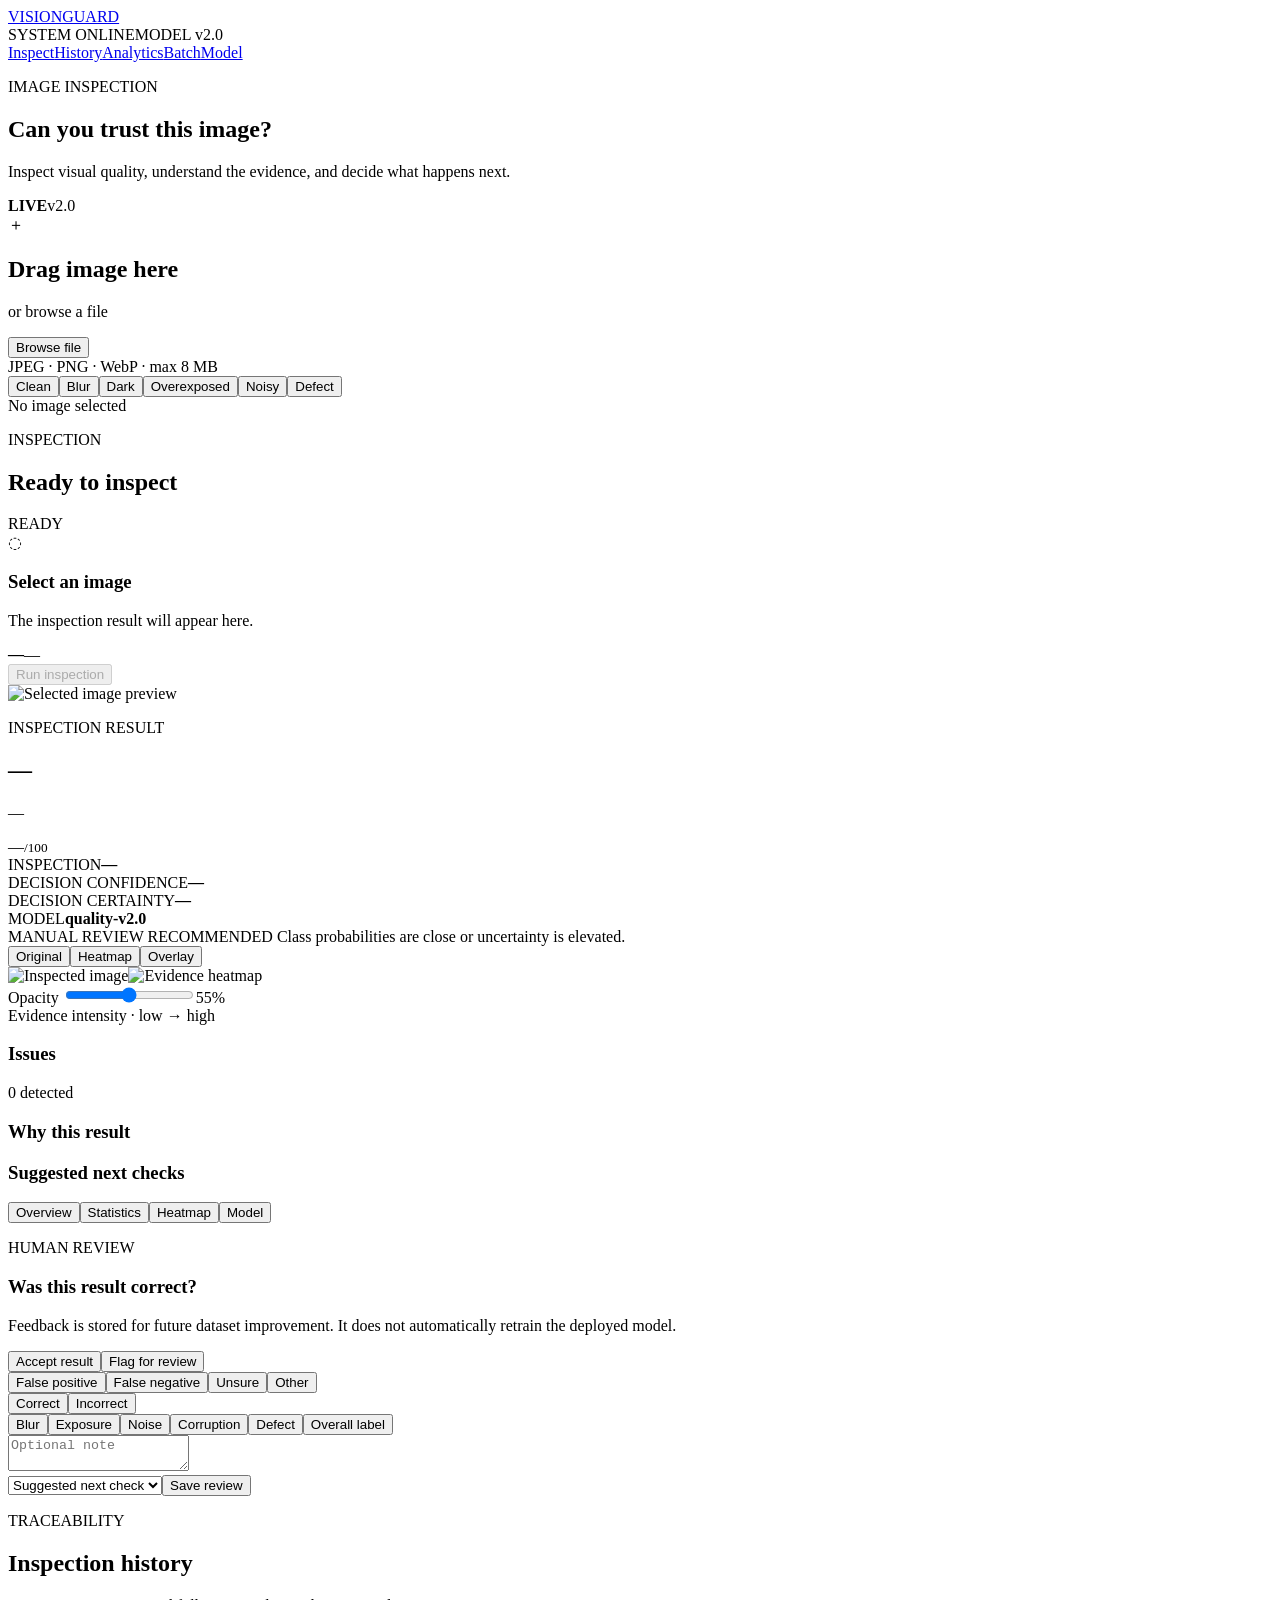
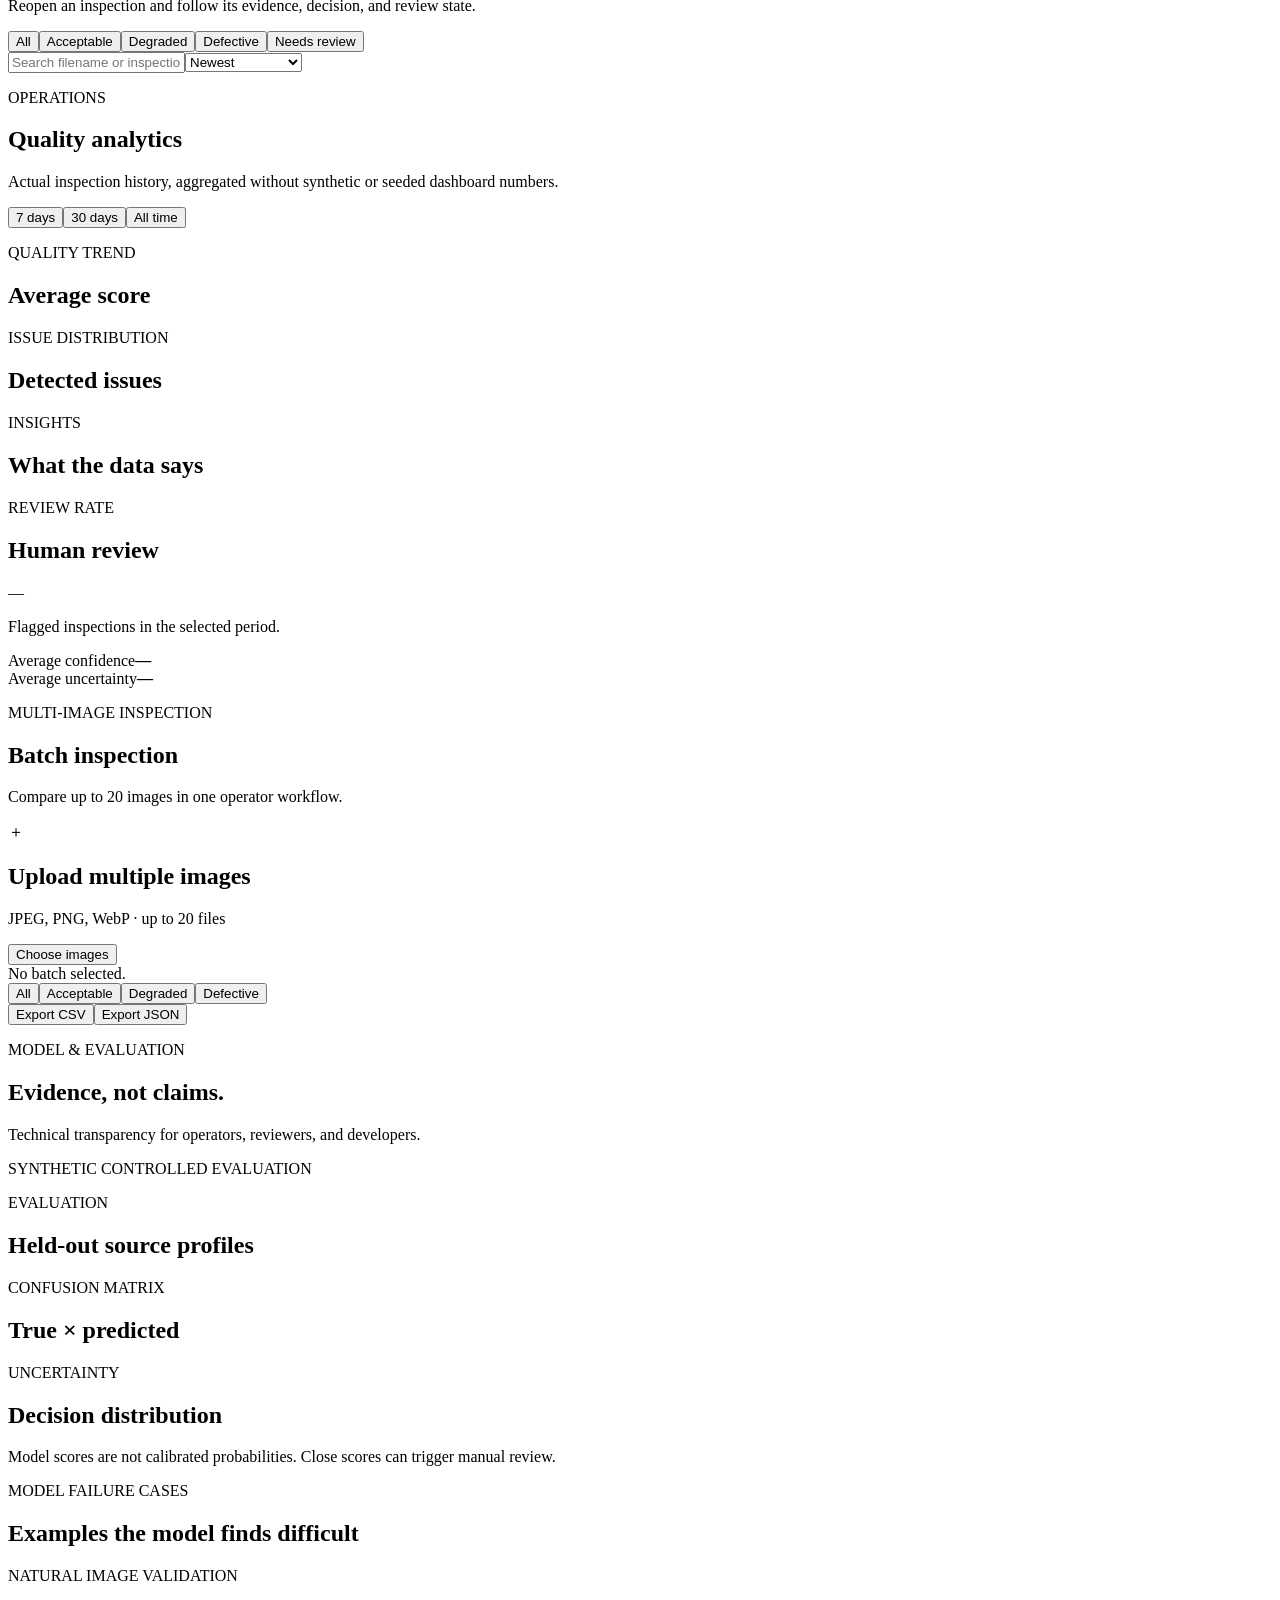
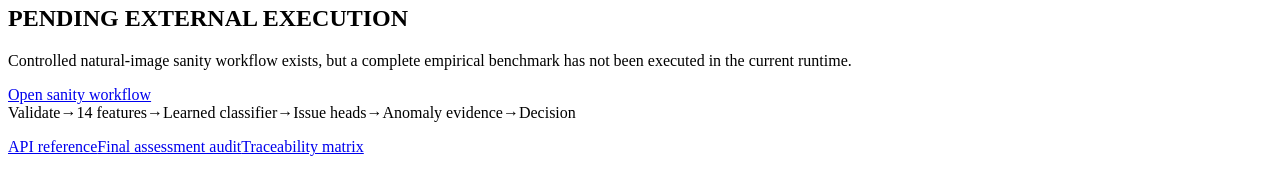
==== commit 125890bc: "Upgrade the existing VISIONGUARD project into a real commercial visual-quality inspection product wi" ====
--- a/public/index.html
+++ b/public/index.html
@@ -1 +1 @@
-<!doctype html><html lang="en"><head><meta charset="UTF-8"><meta name="viewport" content="width=device-width,initial-scale=1"><title>VISIONGUARD — Image Quality Intelligence</title><link rel="preconnect" href="https://fonts.googleapis.com"><link rel="preconnect" href="https://fonts.gstatic.com" crossorigin><link href="https://fonts.googleapis.com/css2?family=DM+Sans:wght@400;500;600;700&family=Space+Grotesk:wght@500;600;700&display=swap" rel="stylesheet"><link rel="stylesheet" href="/styles.css"></head><body><header class="topbar"><div class="brand">VISIONGUARD</div><div class="topbar-note">IMAGE QUALITY INTELLIGENCE <span></span> MODEL QUALITY-V2.0</div></header><main class="shell"><section class="hero"><div><p class="eyebrow">VISUAL INSPECTION SYSTEM</p><h1>Know what is wrong<br>with the image.</h1><p class="lede">A local, explainable quality engine for sharpness, exposure, noise, severe degradation, and potential visual defects.</p></div><div class="hero-meta"><div><strong>CPU-first</strong><small>Deterministic inference</small></div><div><strong>6 signals</strong><small>Quality + anomaly evidence</small></div></div></section><section class="workspace"><div class="upload-card" id="uploadCard"><div class="upload-copy"><div class="upload-mark">＋</div><div><h2>Drop an image here</h2><p>JPEG, PNG, or WebP · max 8 MB</p></div></div><input id="fileInput" type="file" accept="image/jpeg,image/png,image/webp" hidden><div class="upload-actions"><button class="primary" id="chooseBtn">Choose image</button><button class="secondary" id="batchBtn">Batch analysis</button></div><div class="sample-row"><button class="sample" data-sample="clean">Clean</button><button class="sample" data-sample="blur">Blur</button><button class="sample" data-sample="dark">Dark</button><button class="sample" data-sample="over">Overexposed</button><button class="sample" data-sample="noise">Noisy</button><button class="sample" data-sample="defect">Defect</button></div><input id="batchInput" type="file" accept="image/jpeg,image/png,image/webp" multiple hidden><div class="file-note" id="fileNote">No image selected</div><div class="file-note" id="batchNote">Batch: up to 20 images</div></div><div class="result-panel"><div class="panel-head"><div><p class="eyebrow">ANALYSIS</p><h2>Current result</h2></div><div class="stage" id="stage">READY</div></div><div id="emptyState" class="empty-state"><div class="empty-icon">◌</div><h3>Waiting for an image</h3><p>Upload an image to run the quality model.</p></div><div id="resultState" class="hidden"><div class="score-row"><div class="score"><span id="scoreValue">—</span><small>/ 100</small></div><div><div class="label" id="qualityLabel">—</div><p id="decisionLine">—</p></div></div><div class="result-grid"><div class="metric-block"><span class="metric-label">DETECTED ISSUES</span><div id="issues"></div></div><div class="metric-block"><span class="metric-label">IMAGE STATISTICS</span><div class="stats" id="stats"></div></div></div><div class="explain"><div class="metric-label">WHY THIS RESULT?</div><div id="explanation"></div></div><div class="heat-controls"><button class="secondary" id="heatBtn">SHOW HEATMAP</button><input id="opacity" type="range" min="20" max="90" value="55"><span id="opacityValue">55%</span></div><div class="images"><div class="image-frame"><img id="preview" alt="Uploaded image"><img id="heatmap" class="hidden absolute-image" alt="Quality heatmap"></div></div><div class="model-line"><span>MODEL QUALITY-V2.0</span><span id="inference">—</span><span id="confidence">CONFIDENCE —</span><span id="uncertainty">UNCERTAINTY —</span><span id="manualReview" class="review-flag hidden">MANUAL REVIEW RECOMMENDED</span></div></div></div></section><section class="history"><div class="section-head"><div><p class="eyebrow">MODEL & EVALUATION</p><h2>Evidence, not claims.</h2></div><div class="history-tools"><a class="secondary method-link" href="/evaluation.html">View model & evaluation</a><a class="secondary method-link" href="/natural-eval.html">Natural-image sanity check</a></div></div><div class="method-grid"><div><strong>1</strong><span>Validate image</span></div><div><strong>2</strong><span>Extract visual features</span></div><div><strong>3</strong><span>Run learned quality model</span></div><div><strong>4</strong><span>Assess issue probabilities</span></div><div><strong>5</strong><span>Analyze local anomalies</span></div><div><strong>6</strong><span>Generate evidence-grounded explanation</span></div><div><strong>7</strong><span>Persist result</span></div></div><div class="eval-strip"><span>SYNTHETIC CONTROLLED EVALUATION</span><span>quality-v2.0 · 160 source profiles · 192 held-out test examples</span><span>Natural-image sanity validation is separate.</span></div></section><section class="history"><div class="section-head"><div><p class="eyebrow">TRACEABILITY</p><h2>Analysis history</h2></div><div class="history-tools"><button class="filter active" data-filter="ALL">ALL</button><button class="filter" data-filter="ACCEPTABLE">ACCEPTABLE</button><button class="filter" data-filter="DEGRADED">DEGRADED</button><button class="filter" data-filter="DEFECTIVE">DEFECTIVE</button></div></div><div id="historyTable" class="history-table"><div class="empty-table">No analyses yet.</div></div></section></main><script src="/app.js"></script></body></html>+<!doctype html><html lang="en"><head><meta charset="utf-8"><meta name="viewport" content="width=device-width,initial-scale=1"><meta name="theme-color" content="#151513"><title>VISIONGUARD — Visual Quality Intelligence</title><link rel="preconnect" href="https://fonts.googleapis.com"><link rel="preconnect" href="https://fonts.gstatic.com" crossorigin><link href="https://fonts.googleapis.com/css2?family=DM+Sans:wght@400;500;600;700&family=Space+Grotesk:wght@500;600;700&display=swap" rel="stylesheet"><link rel="stylesheet" href="/styles.css"></head><body><header class="topbar"><a class="brand" href="#inspect">VISIONGUARD</a><div class="system-status"><span class="live-dot"></span>SYSTEM ONLINE<span class="divider"></span><span id="navModel">MODEL v2.0</span></div><nav aria-label="Primary navigation"><a href="#inspect" data-nav="inspect">Inspect</a><a href="#history" data-nav="history">History</a><a href="#analytics" data-nav="analytics">Analytics</a><a href="#batch" data-nav="batch">Batch</a><a href="#model" data-nav="model">Model</a></nav></header><main class="app-shell"><section class="view active" id="view-inspect"><div class="page-heading"><div><p class="eyebrow">IMAGE INSPECTION</p><h1>Can you trust this image?</h1><p class="lede">Inspect visual quality, understand the evidence, and decide what happens next.</p></div><div class="model-chip"><strong>LIVE</strong><span>v2.0</span></div></div><div class="inspection-grid"><section class="card upload-zone" id="uploadCard"><div class="upload-icon">＋</div><h2>Drag image here</h2><p>or browse a file</p><button class="primary" id="chooseBtn">Browse file</button><input id="fileInput" type="file" accept="image/jpeg,image/png,image/webp" hidden><div class="formats">JPEG · PNG · WebP · max 8 MB</div><div class="sample-row"><button class="sample" data-sample="clean">Clean</button><button class="sample" data-sample="blur">Blur</button><button class="sample" data-sample="dark">Dark</button><button class="sample" data-sample="over">Overexposed</button><button class="sample" data-sample="noise">Noisy</button><button class="sample" data-sample="defect">Defect</button></div><div class="selected-file" id="fileNote">No image selected</div></section><section class="card run-card"><div class="section-bar"><div><p class="eyebrow">INSPECTION</p><h2 id="runTitle">Ready to inspect</h2></div><span class="stage" id="stage">READY</span></div><div id="runEmpty" class="empty-state"><div class="empty-icon">◌</div><h3>Select an image</h3><p>The inspection result will appear here.</p></div><div id="runPreview" class="preview-state hidden"><div class="preview-meta"><div><strong id="previewName">—</strong><span id="previewMeta">—</span></div><button class="secondary" id="runBtn" disabled>Run inspection</button></div><img id="selectedPreview" alt="Selected image preview"></div></section></div><section class="card result-card hidden" id="resultCard"><div class="decision-header"><div><p class="eyebrow">INSPECTION RESULT</p><div class="decision-title"><span class="decision-dot" id="decisionDot"></span><h2 id="qualityLabel">—</h2></div><p id="decisionLine">—</p></div><div class="decision-score"><span id="scoreValue">—</span><small>/100</small></div></div><div class="decision-meta"><div><span>INSPECTION</span><strong id="inspectionId">—</strong></div><div><span>DECISION CONFIDENCE</span><strong id="confidence">—</strong></div><div><span>DECISION CERTAINTY</span><strong id="certainty">—</strong></div><div><span>MODEL</span><strong id="resultModel">quality-v2.0</strong></div></div><div id="reviewBanner" class="review-banner hidden">MANUAL REVIEW RECOMMENDED <span>Class probabilities are close or uncertainty is elevated.</span></div><div class="result-body"><div class="result-image"><div class="image-tabs"><button class="tab active" data-image-tab="original">Original</button><button class="tab" data-image-tab="heatmap">Heatmap</button><button class="tab" data-image-tab="overlay">Overlay</button></div><div class="image-frame"><img id="resultOriginal" alt="Inspected image"><img id="resultHeatmap" class="hidden absolute-image" alt="Evidence heatmap"><div id="regionMarkers" class="region-markers"></div></div><div class="heat-options hidden" id="heatOptions"><label>Opacity <input id="opacity" type="range" min="20" max="90" value="55"><span id="opacityValue">55%</span></label><div class="legend">Evidence intensity · low → high</div></div></div><div class="result-side"><section><div class="side-title"><h3>Issues</h3><span id="issueCount">0 detected</span></div><div id="issues" class="issue-list"></div></section><section class="why"><h3>Why this result</h3><div id="explanation"></div></section><section><div class="side-title"><h3>Suggested next checks</h3></div><div id="actions" class="action-list"></div></section></div></div><section class="evidence-panel"><div class="evidence-tabs"><button class="tab active" data-evidence-tab="overview">Overview</button><button class="tab" data-evidence-tab="statistics">Statistics</button><button class="tab" data-evidence-tab="heatmap">Heatmap</button><button class="tab" data-evidence-tab="model">Model</button></div><div id="evidenceOverview" class="evidence-content"></div><div id="evidenceStatistics" class="evidence-content hidden"></div><div id="evidenceHeatmap" class="evidence-content hidden"></div><div id="evidenceModel" class="evidence-content hidden"></div></section><section class="feedback-panel"><div><p class="eyebrow">HUMAN REVIEW</p><h3>Was this result correct?</h3><p class="muted">Feedback is stored for future dataset improvement. It does not automatically retrain the deployed model.</p></div><div class="feedback-actions"><button class="secondary" id="acceptBtn">Accept result</button><button class="secondary" id="flagBtn">Flag for review</button></div><div id="reviewForm" class="review-form hidden"><div class="choice-row" id="reasonChoices"><button data-review-reason="false_positive">False positive</button><button data-review-reason="false_negative">False negative</button><button data-review-reason="unsure">Unsure</button><button data-review-reason="other">Other</button></div><div class="choice-row" id="correctChoices"><button data-correctness="yes">Correct</button><button data-correctness="no">Incorrect</button></div><div class="choice-row" id="areaChoices"><button data-area="blur">Blur</button><button data-area="exposure">Exposure</button><button data-area="noise">Noise</button><button data-area="corruption">Corruption</button><button data-area="defect">Defect</button><button data-area="overall_label">Overall label</button></div><textarea id="reviewNote" maxlength="1000" placeholder="Optional note"></textarea><div class="review-footer"><select id="correctiveAction"><option value="">Suggested next check</option><option value="recapture_image">Recapture image</option><option value="check_lighting">Check lighting</option><option value="check_focus">Check focus</option><option value="check_camera">Check camera</option><option value="check_source_file">Check source file</option><option value="manual_review">Manual review</option></select><button class="primary" id="saveReview">Save review</button></div><div class="file-note" id="reviewNoteStatus"></div></div></section></section></section><section class="view" id="view-history"><div class="page-heading"><div><p class="eyebrow">TRACEABILITY</p><h1>Inspection history</h1><p class="lede">Reopen an inspection and follow its evidence, decision, and review state.</p></div></div><section class="card"><div class="toolbar"><div class="filters" id="historyFilters"><button class="filter active" data-filter="ALL">All</button><button class="filter" data-filter="ACCEPTABLE">Acceptable</button><button class="filter" data-filter="DEGRADED">Degraded</button><button class="filter" data-filter="DEFECTIVE">Defective</button><button class="filter" data-filter="REVIEW">Needs review</button></div><div class="toolbar-right"><input id="historySearch" class="search" placeholder="Search filename or inspection ID" aria-label="Search history"><select id="historySort"><option value="newest">Newest</option><option value="oldest">Oldest</option><option value="lowest">Lowest score</option><option value="severity">Highest severity</option></select></div></div><div id="historyTable" class="data-table"></div></section></section><section class="view" id="view-analytics"><div class="page-heading"><div><p class="eyebrow">OPERATIONS</p><h1>Quality analytics</h1><p class="lede">Actual inspection history, aggregated without synthetic or seeded dashboard numbers.</p></div><div class="periods"><button class="filter" data-period="7">7 days</button><button class="filter active" data-period="30">30 days</button><button class="filter" data-period="all">All time</button></div></div><div class="kpi-grid" id="analyticsKpis"></div><div class="analytics-grid"><section class="card chart-card"><div class="section-bar"><div><p class="eyebrow">QUALITY TREND</p><h2>Average score</h2></div></div><div id="trendChart" class="trend-chart"></div></section><section class="card chart-card"><div class="section-bar"><div><p class="eyebrow">ISSUE DISTRIBUTION</p><h2>Detected issues</h2></div></div><div id="issueChart" class="bars"></div></section><section class="card insight-card"><p class="eyebrow">INSIGHTS</p><h2>What the data says</h2><div id="insights"></div></section><section class="card chart-card"><div class="section-bar"><div><p class="eyebrow">REVIEW RATE</p><h2>Human review</h2></div></div><div class="big-stat" id="reviewRate">—</div><p class="muted">Flagged inspections in the selected period.</p><div class="confidence-stat"><span>Average confidence</span><strong id="avgConfidence">—</strong></div><div class="confidence-stat"><span>Average uncertainty</span><strong id="avgUncertainty">—</strong></div></section></div></section><section class="view" id="view-batch"><div class="page-heading"><div><p class="eyebrow">MULTI-IMAGE INSPECTION</p><h1>Batch inspection</h1><p class="lede">Compare up to 20 images in one operator workflow.</p></div></div><section class="card batch-upload"><div><div class="upload-icon small">＋</div><h2>Upload multiple images</h2><p>JPEG, PNG, WebP · up to 20 files</p><button class="primary" id="batchChoose">Choose images</button><input id="batchInput" type="file" accept="image/jpeg,image/png,image/webp" multiple hidden></div><div class="batch-progress"><span id="batchNote">No batch selected.</span></div></section><section class="card hidden" id="batchResult"><div class="batch-summary" id="batchSummary"></div><div class="toolbar"><div class="filters" id="batchFilters"><button class="filter active" data-batch-filter="ALL">All</button><button class="filter" data-batch-filter="ACCEPTABLE">Acceptable</button><button class="filter" data-batch-filter="DEGRADED">Degraded</button><button class="filter" data-batch-filter="DEFECTIVE">Defective</button></div><div class="toolbar-right"><button class="secondary" id="exportCsv">Export CSV</button><button class="secondary" id="exportJson">Export JSON</button></div></div><div id="batchTable" class="data-table"></div></section></section><section class="view" id="view-model"><div class="page-heading"><div><p class="eyebrow">MODEL & EVALUATION</p><h1>Evidence, not claims.</h1><p class="lede">Technical transparency for operators, reviewers, and developers.</p></div><span class="stage">SYNTHETIC CONTROLLED EVALUATION</span></div><div class="model-kpis" id="modelKpis"></div><section class="card model-card"><div class="section-bar"><div><p class="eyebrow">EVALUATION</p><h2>Held-out source profiles</h2></div></div><div id="modelMetrics" class="metric-grid"></div></section><div class="model-grid"><section class="card model-card"><div class="section-bar"><div><p class="eyebrow">CONFUSION MATRIX</p><h2>True × predicted</h2></div></div><div id="confusionMatrix" class="matrix"></div><p class="muted" id="matrixNote"></p></section><section class="card model-card"><div class="section-bar"><div><p class="eyebrow">UNCERTAINTY</p><h2>Decision distribution</h2></div></div><div id="uncertaintyDemo" class="probabilities"></div><p class="muted">Model scores are not calibrated probabilities. Close scores can trigger manual review.</p></section></div><section class="card model-card"><div class="section-bar"><div><p class="eyebrow">MODEL FAILURE CASES</p><h2>Examples the model finds difficult</h2></div></div><div id="failureCases" class="failure-grid"></div></section><section class="card transparency"><p class="eyebrow">NATURAL IMAGE VALIDATION</p><h2>PENDING EXTERNAL EXECUTION</h2><p>Controlled natural-image sanity workflow exists, but a complete empirical benchmark has not been executed in the current runtime.</p><a href="/natural-eval.html" class="secondary">Open sanity workflow</a><div class="technical-flow"><span>Validate</span><b>→</b><span>14 features</span><b>→</b><span>Learned classifier</span><b>→</b><span>Issue heads</span><b>→</b><span>Anomaly evidence</span><b>→</b><span>Decision</span></div></section><p class="developer-links"><a href="/api-docs.html">API reference</a><a href="/FINAL_ASSESSMENT_AUDIT.md">Final assessment audit</a><a href="/ASSESSMENT_TRACEABILITY.md">Traceability matrix</a></p></section></main><div id="toast" class="toast" role="status" aria-live="polite"></div><script src="/app.js"></script></body></html>
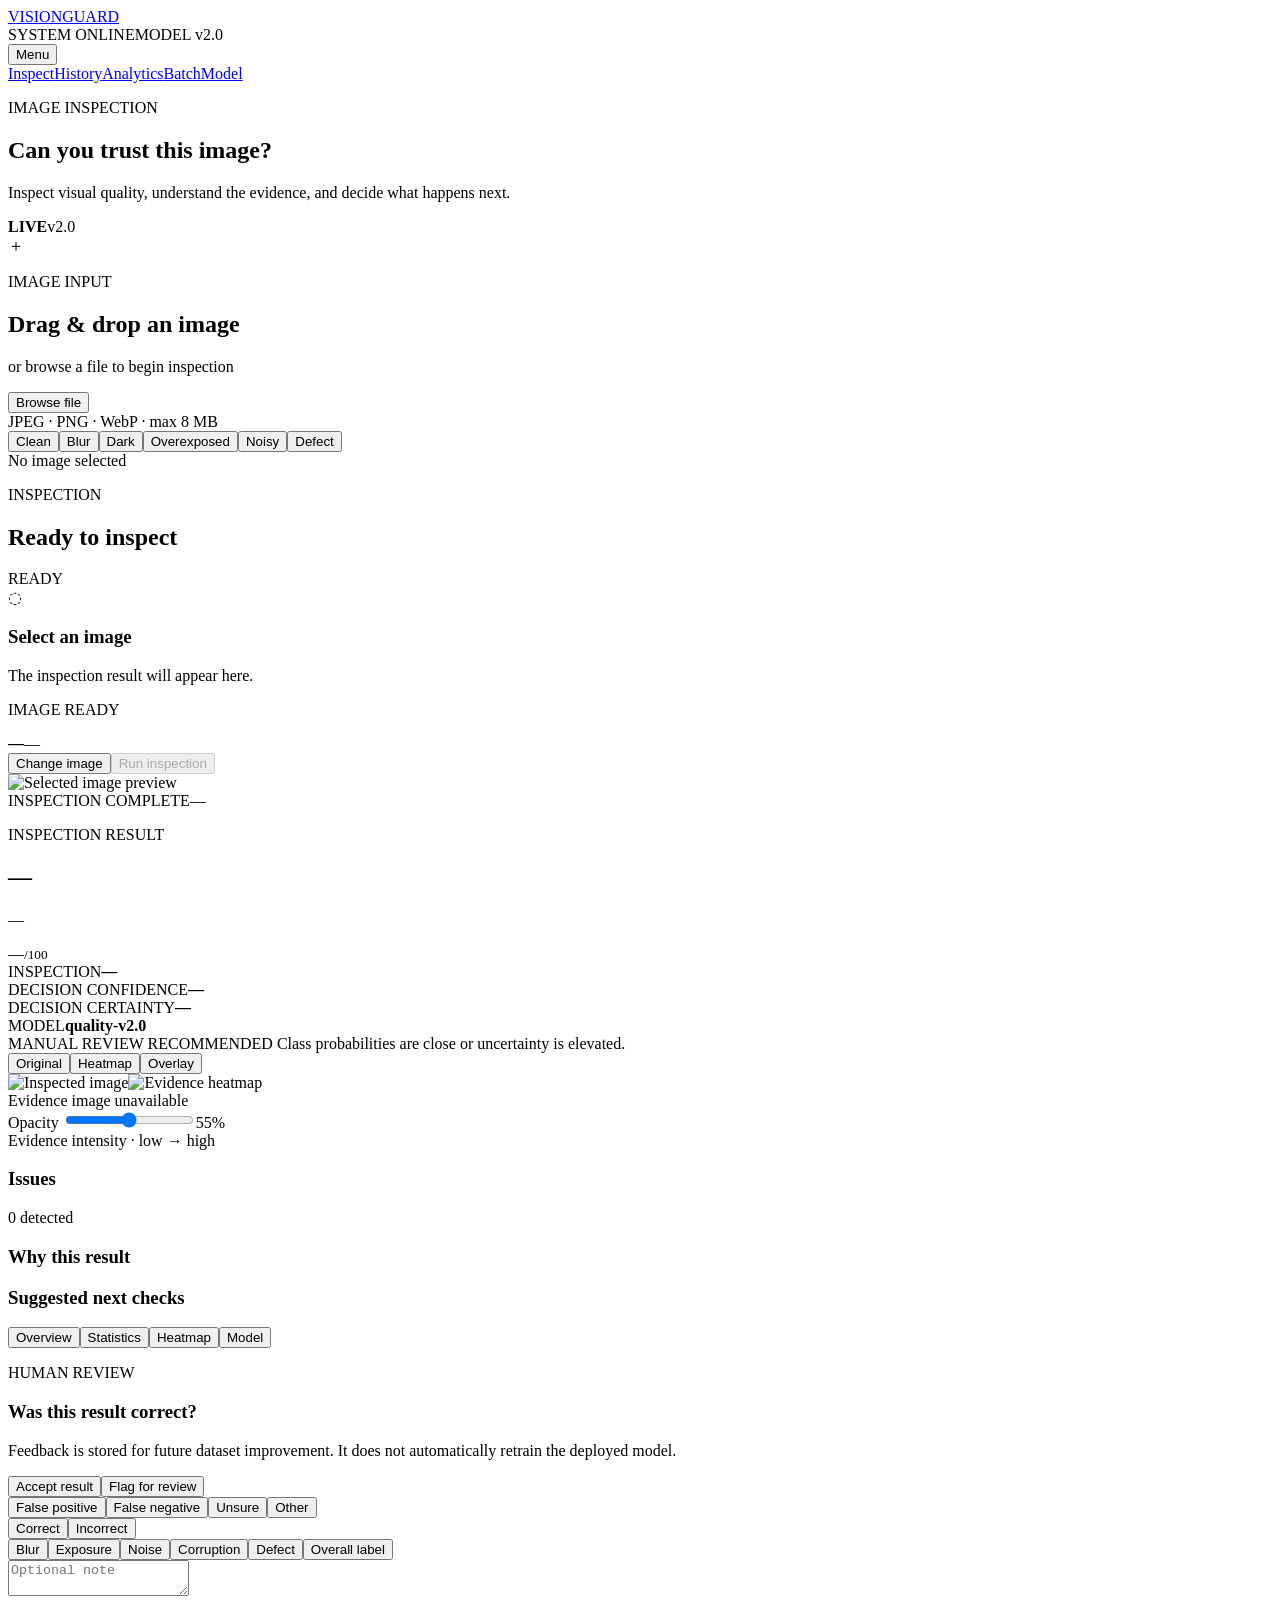
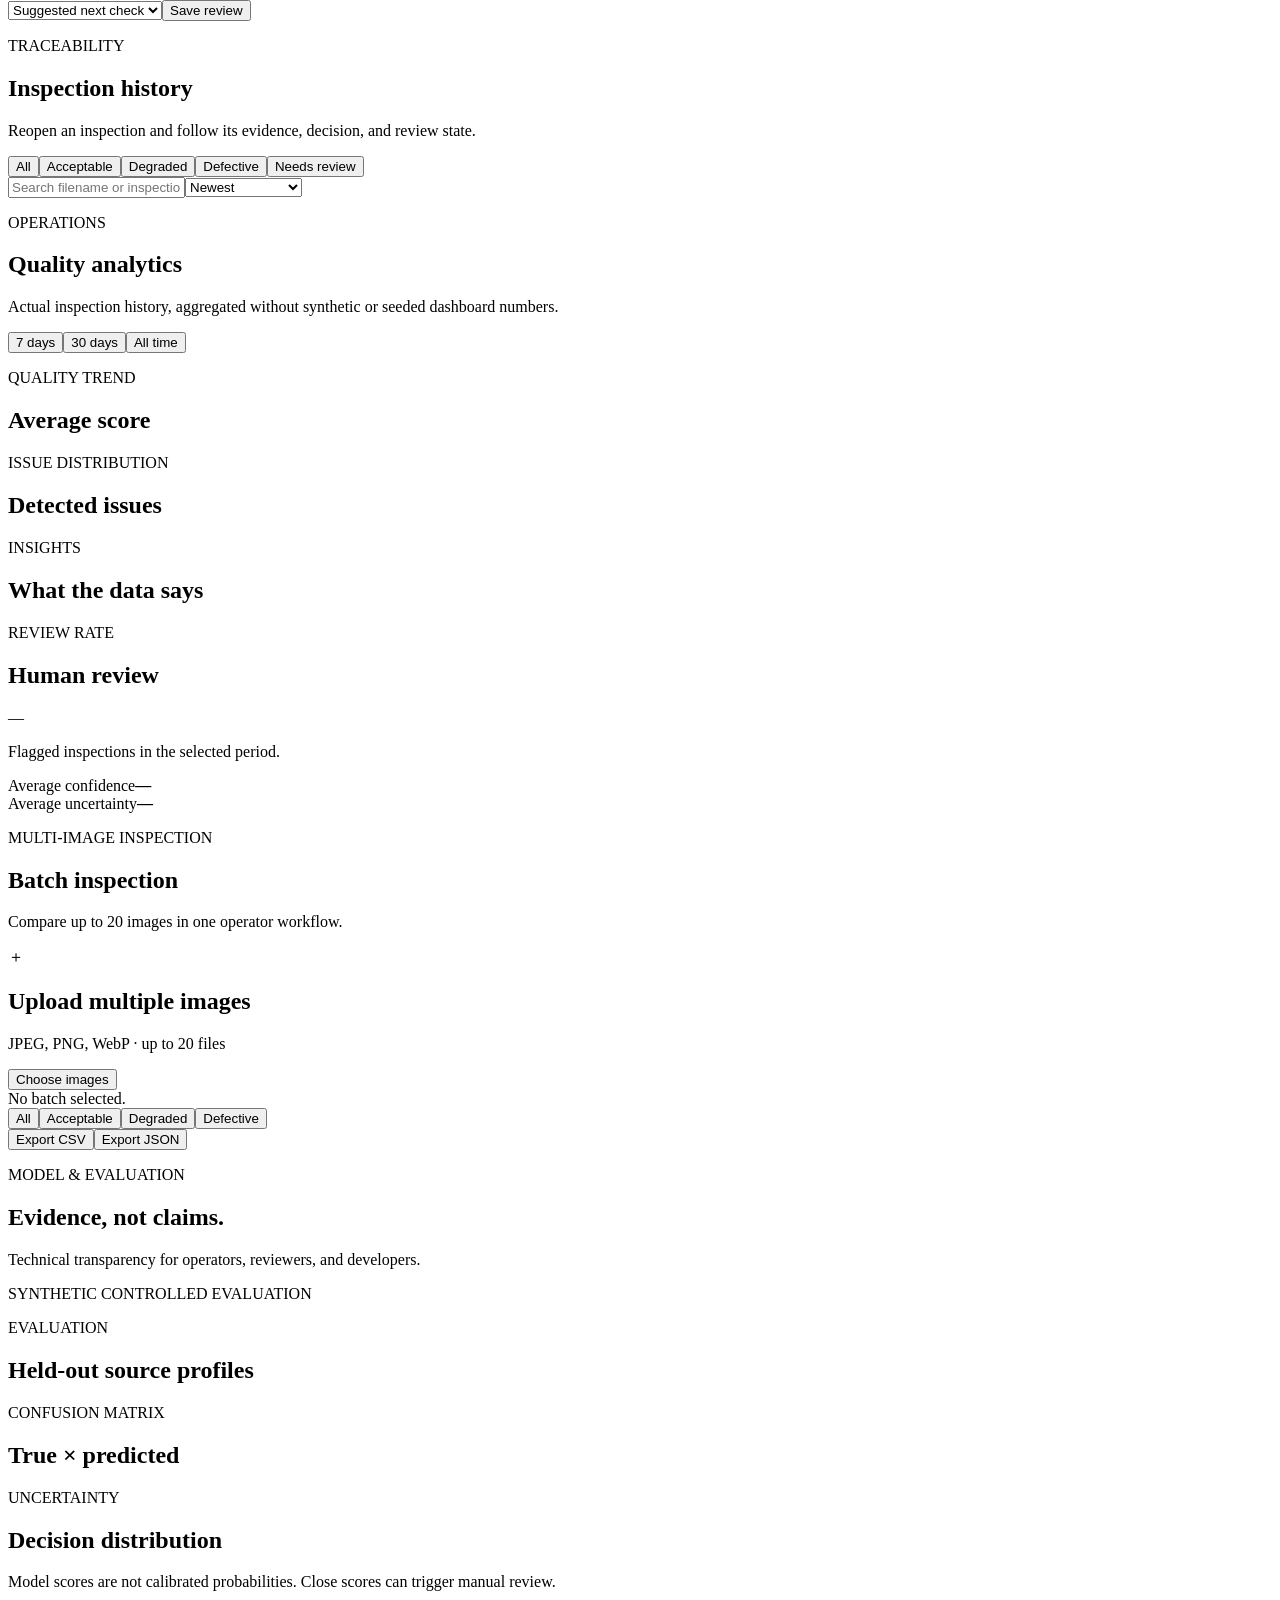
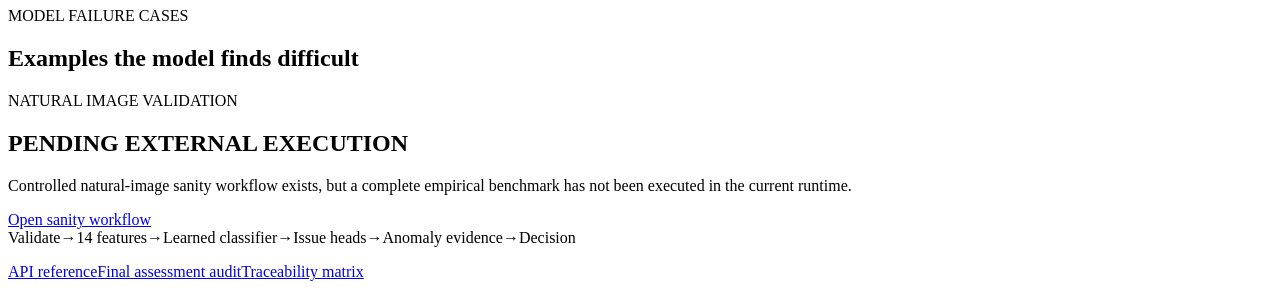
==== commit 33776aa0: "Make the existing VISIONGUARD v17 feel like a polished, credible premium v1 product before GitHub pu" ====
--- a/public/index.html
+++ b/public/index.html
@@ -1 +1 @@
-<!doctype html><html lang="en"><head><meta charset="utf-8"><meta name="viewport" content="width=device-width,initial-scale=1"><meta name="theme-color" content="#151513"><title>VISIONGUARD — Visual Quality Intelligence</title><link rel="preconnect" href="https://fonts.googleapis.com"><link rel="preconnect" href="https://fonts.gstatic.com" crossorigin><link href="https://fonts.googleapis.com/css2?family=DM+Sans:wght@400;500;600;700&family=Space+Grotesk:wght@500;600;700&display=swap" rel="stylesheet"><link rel="stylesheet" href="/styles.css"></head><body><header class="topbar"><a class="brand" href="#inspect">VISIONGUARD</a><div class="system-status"><span class="live-dot"></span>SYSTEM ONLINE<span class="divider"></span><span id="navModel">MODEL v2.0</span></div><nav aria-label="Primary navigation"><a href="#inspect" data-nav="inspect">Inspect</a><a href="#history" data-nav="history">History</a><a href="#analytics" data-nav="analytics">Analytics</a><a href="#batch" data-nav="batch">Batch</a><a href="#model" data-nav="model">Model</a></nav></header><main class="app-shell"><section class="view active" id="view-inspect"><div class="page-heading"><div><p class="eyebrow">IMAGE INSPECTION</p><h1>Can you trust this image?</h1><p class="lede">Inspect visual quality, understand the evidence, and decide what happens next.</p></div><div class="model-chip"><strong>LIVE</strong><span>v2.0</span></div></div><div class="inspection-grid"><section class="card upload-zone" id="uploadCard"><div class="upload-icon">＋</div><h2>Drag image here</h2><p>or browse a file</p><button class="primary" id="chooseBtn">Browse file</button><input id="fileInput" type="file" accept="image/jpeg,image/png,image/webp" hidden><div class="formats">JPEG · PNG · WebP · max 8 MB</div><div class="sample-row"><button class="sample" data-sample="clean">Clean</button><button class="sample" data-sample="blur">Blur</button><button class="sample" data-sample="dark">Dark</button><button class="sample" data-sample="over">Overexposed</button><button class="sample" data-sample="noise">Noisy</button><button class="sample" data-sample="defect">Defect</button></div><div class="selected-file" id="fileNote">No image selected</div></section><section class="card run-card"><div class="section-bar"><div><p class="eyebrow">INSPECTION</p><h2 id="runTitle">Ready to inspect</h2></div><span class="stage" id="stage">READY</span></div><div id="runEmpty" class="empty-state"><div class="empty-icon">◌</div><h3>Select an image</h3><p>The inspection result will appear here.</p></div><div id="runPreview" class="preview-state hidden"><div class="preview-meta"><div><strong id="previewName">—</strong><span id="previewMeta">—</span></div><button class="secondary" id="runBtn" disabled>Run inspection</button></div><img id="selectedPreview" alt="Selected image preview"></div></section></div><section class="card result-card hidden" id="resultCard"><div class="decision-header"><div><p class="eyebrow">INSPECTION RESULT</p><div class="decision-title"><span class="decision-dot" id="decisionDot"></span><h2 id="qualityLabel">—</h2></div><p id="decisionLine">—</p></div><div class="decision-score"><span id="scoreValue">—</span><small>/100</small></div></div><div class="decision-meta"><div><span>INSPECTION</span><strong id="inspectionId">—</strong></div><div><span>DECISION CONFIDENCE</span><strong id="confidence">—</strong></div><div><span>DECISION CERTAINTY</span><strong id="certainty">—</strong></div><div><span>MODEL</span><strong id="resultModel">quality-v2.0</strong></div></div><div id="reviewBanner" class="review-banner hidden">MANUAL REVIEW RECOMMENDED <span>Class probabilities are close or uncertainty is elevated.</span></div><div class="result-body"><div class="result-image"><div class="image-tabs"><button class="tab active" data-image-tab="original">Original</button><button class="tab" data-image-tab="heatmap">Heatmap</button><button class="tab" data-image-tab="overlay">Overlay</button></div><div class="image-frame"><img id="resultOriginal" alt="Inspected image"><img id="resultHeatmap" class="hidden absolute-image" alt="Evidence heatmap"><div id="regionMarkers" class="region-markers"></div></div><div class="heat-options hidden" id="heatOptions"><label>Opacity <input id="opacity" type="range" min="20" max="90" value="55"><span id="opacityValue">55%</span></label><div class="legend">Evidence intensity · low → high</div></div></div><div class="result-side"><section><div class="side-title"><h3>Issues</h3><span id="issueCount">0 detected</span></div><div id="issues" class="issue-list"></div></section><section class="why"><h3>Why this result</h3><div id="explanation"></div></section><section><div class="side-title"><h3>Suggested next checks</h3></div><div id="actions" class="action-list"></div></section></div></div><section class="evidence-panel"><div class="evidence-tabs"><button class="tab active" data-evidence-tab="overview">Overview</button><button class="tab" data-evidence-tab="statistics">Statistics</button><button class="tab" data-evidence-tab="heatmap">Heatmap</button><button class="tab" data-evidence-tab="model">Model</button></div><div id="evidenceOverview" class="evidence-content"></div><div id="evidenceStatistics" class="evidence-content hidden"></div><div id="evidenceHeatmap" class="evidence-content hidden"></div><div id="evidenceModel" class="evidence-content hidden"></div></section><section class="feedback-panel"><div><p class="eyebrow">HUMAN REVIEW</p><h3>Was this result correct?</h3><p class="muted">Feedback is stored for future dataset improvement. It does not automatically retrain the deployed model.</p></div><div class="feedback-actions"><button class="secondary" id="acceptBtn">Accept result</button><button class="secondary" id="flagBtn">Flag for review</button></div><div id="reviewForm" class="review-form hidden"><div class="choice-row" id="reasonChoices"><button data-review-reason="false_positive">False positive</button><button data-review-reason="false_negative">False negative</button><button data-review-reason="unsure">Unsure</button><button data-review-reason="other">Other</button></div><div class="choice-row" id="correctChoices"><button data-correctness="yes">Correct</button><button data-correctness="no">Incorrect</button></div><div class="choice-row" id="areaChoices"><button data-area="blur">Blur</button><button data-area="exposure">Exposure</button><button data-area="noise">Noise</button><button data-area="corruption">Corruption</button><button data-area="defect">Defect</button><button data-area="overall_label">Overall label</button></div><textarea id="reviewNote" maxlength="1000" placeholder="Optional note"></textarea><div class="review-footer"><select id="correctiveAction"><option value="">Suggested next check</option><option value="recapture_image">Recapture image</option><option value="check_lighting">Check lighting</option><option value="check_focus">Check focus</option><option value="check_camera">Check camera</option><option value="check_source_file">Check source file</option><option value="manual_review">Manual review</option></select><button class="primary" id="saveReview">Save review</button></div><div class="file-note" id="reviewNoteStatus"></div></div></section></section></section><section class="view" id="view-history"><div class="page-heading"><div><p class="eyebrow">TRACEABILITY</p><h1>Inspection history</h1><p class="lede">Reopen an inspection and follow its evidence, decision, and review state.</p></div></div><section class="card"><div class="toolbar"><div class="filters" id="historyFilters"><button class="filter active" data-filter="ALL">All</button><button class="filter" data-filter="ACCEPTABLE">Acceptable</button><button class="filter" data-filter="DEGRADED">Degraded</button><button class="filter" data-filter="DEFECTIVE">Defective</button><button class="filter" data-filter="REVIEW">Needs review</button></div><div class="toolbar-right"><input id="historySearch" class="search" placeholder="Search filename or inspection ID" aria-label="Search history"><select id="historySort"><option value="newest">Newest</option><option value="oldest">Oldest</option><option value="lowest">Lowest score</option><option value="severity">Highest severity</option></select></div></div><div id="historyTable" class="data-table"></div></section></section><section class="view" id="view-analytics"><div class="page-heading"><div><p class="eyebrow">OPERATIONS</p><h1>Quality analytics</h1><p class="lede">Actual inspection history, aggregated without synthetic or seeded dashboard numbers.</p></div><div class="periods"><button class="filter" data-period="7">7 days</button><button class="filter active" data-period="30">30 days</button><button class="filter" data-period="all">All time</button></div></div><div class="kpi-grid" id="analyticsKpis"></div><div class="analytics-grid"><section class="card chart-card"><div class="section-bar"><div><p class="eyebrow">QUALITY TREND</p><h2>Average score</h2></div></div><div id="trendChart" class="trend-chart"></div></section><section class="card chart-card"><div class="section-bar"><div><p class="eyebrow">ISSUE DISTRIBUTION</p><h2>Detected issues</h2></div></div><div id="issueChart" class="bars"></div></section><section class="card insight-card"><p class="eyebrow">INSIGHTS</p><h2>What the data says</h2><div id="insights"></div></section><section class="card chart-card"><div class="section-bar"><div><p class="eyebrow">REVIEW RATE</p><h2>Human review</h2></div></div><div class="big-stat" id="reviewRate">—</div><p class="muted">Flagged inspections in the selected period.</p><div class="confidence-stat"><span>Average confidence</span><strong id="avgConfidence">—</strong></div><div class="confidence-stat"><span>Average uncertainty</span><strong id="avgUncertainty">—</strong></div></section></div></section><section class="view" id="view-batch"><div class="page-heading"><div><p class="eyebrow">MULTI-IMAGE INSPECTION</p><h1>Batch inspection</h1><p class="lede">Compare up to 20 images in one operator workflow.</p></div></div><section class="card batch-upload"><div><div class="upload-icon small">＋</div><h2>Upload multiple images</h2><p>JPEG, PNG, WebP · up to 20 files</p><button class="primary" id="batchChoose">Choose images</button><input id="batchInput" type="file" accept="image/jpeg,image/png,image/webp" multiple hidden></div><div class="batch-progress"><span id="batchNote">No batch selected.</span></div></section><section class="card hidden" id="batchResult"><div class="batch-summary" id="batchSummary"></div><div class="toolbar"><div class="filters" id="batchFilters"><button class="filter active" data-batch-filter="ALL">All</button><button class="filter" data-batch-filter="ACCEPTABLE">Acceptable</button><button class="filter" data-batch-filter="DEGRADED">Degraded</button><button class="filter" data-batch-filter="DEFECTIVE">Defective</button></div><div class="toolbar-right"><button class="secondary" id="exportCsv">Export CSV</button><button class="secondary" id="exportJson">Export JSON</button></div></div><div id="batchTable" class="data-table"></div></section></section><section class="view" id="view-model"><div class="page-heading"><div><p class="eyebrow">MODEL & EVALUATION</p><h1>Evidence, not claims.</h1><p class="lede">Technical transparency for operators, reviewers, and developers.</p></div><span class="stage">SYNTHETIC CONTROLLED EVALUATION</span></div><div class="model-kpis" id="modelKpis"></div><section class="card model-card"><div class="section-bar"><div><p class="eyebrow">EVALUATION</p><h2>Held-out source profiles</h2></div></div><div id="modelMetrics" class="metric-grid"></div></section><div class="model-grid"><section class="card model-card"><div class="section-bar"><div><p class="eyebrow">CONFUSION MATRIX</p><h2>True × predicted</h2></div></div><div id="confusionMatrix" class="matrix"></div><p class="muted" id="matrixNote"></p></section><section class="card model-card"><div class="section-bar"><div><p class="eyebrow">UNCERTAINTY</p><h2>Decision distribution</h2></div></div><div id="uncertaintyDemo" class="probabilities"></div><p class="muted">Model scores are not calibrated probabilities. Close scores can trigger manual review.</p></section></div><section class="card model-card"><div class="section-bar"><div><p class="eyebrow">MODEL FAILURE CASES</p><h2>Examples the model finds difficult</h2></div></div><div id="failureCases" class="failure-grid"></div></section><section class="card transparency"><p class="eyebrow">NATURAL IMAGE VALIDATION</p><h2>PENDING EXTERNAL EXECUTION</h2><p>Controlled natural-image sanity workflow exists, but a complete empirical benchmark has not been executed in the current runtime.</p><a href="/natural-eval.html" class="secondary">Open sanity workflow</a><div class="technical-flow"><span>Validate</span><b>→</b><span>14 features</span><b>→</b><span>Learned classifier</span><b>→</b><span>Issue heads</span><b>→</b><span>Anomaly evidence</span><b>→</b><span>Decision</span></div></section><p class="developer-links"><a href="/api-docs.html">API reference</a><a href="/FINAL_ASSESSMENT_AUDIT.md">Final assessment audit</a><a href="/ASSESSMENT_TRACEABILITY.md">Traceability matrix</a></p></section></main><div id="toast" class="toast" role="status" aria-live="polite"></div><script src="/app.js"></script></body></html>+<!doctype html><html lang="en"><head><meta charset="utf-8"><meta name="viewport" content="width=device-width,initial-scale=1"><meta name="theme-color" content="#151513"><title>VISIONGUARD — Visual Quality Intelligence</title><link rel="preconnect" href="https://fonts.googleapis.com"><link rel="preconnect" href="https://fonts.gstatic.com" crossorigin><link href="https://fonts.googleapis.com/css2?family=DM+Sans:wght@400;500;600;700&family=Space+Grotesk:wght@500;600;700&display=swap" rel="stylesheet"><link rel="stylesheet" href="/styles.css"></head><body><header class="topbar"><a class="brand" href="#inspect" aria-label="VISIONGUARD home">VISIONGUARD</a><div class="system-status"><span class="live-dot" aria-hidden="true"></span>SYSTEM ONLINE<span class="divider"></span><span id="navModel">MODEL v2.0</span></div><button class="menu-toggle" id="menuToggle" aria-expanded="false" aria-controls="primaryNav">Menu</button><nav id="primaryNav" aria-label="Primary navigation"><a href="#inspect" data-nav="inspect">Inspect</a><a href="#history" data-nav="history">History</a><a href="#analytics" data-nav="analytics">Analytics</a><a href="#batch" data-nav="batch">Batch</a><a href="#model" data-nav="model">Model</a></nav></header><main class="app-shell"><section class="view active" id="view-inspect"><div class="page-heading"><div><p class="eyebrow">IMAGE INSPECTION</p><h1>Can you trust this image?</h1><p class="lede">Inspect visual quality, understand the evidence, and decide what happens next.</p></div><div class="model-chip"><strong>LIVE</strong><span>v2.0</span></div></div><div class="inspection-grid"><section class="card upload-zone" id="uploadCard"><div class="upload-icon" aria-hidden="true">＋</div><p class="eyebrow">IMAGE INPUT</p><h2>Drag & drop an image</h2><p>or browse a file to begin inspection</p><button class="primary" id="chooseBtn" type="button">Browse file</button><input id="fileInput" type="file" accept="image/jpeg,image/png,image/webp" aria-label="Choose image" hidden><div class="formats">JPEG · PNG · WebP · max 8 MB</div><div class="sample-row"><button class="sample" data-sample="clean">Clean</button><button class="sample" data-sample="blur">Blur</button><button class="sample" data-sample="dark">Dark</button><button class="sample" data-sample="over">Overexposed</button><button class="sample" data-sample="noise">Noisy</button><button class="sample" data-sample="defect">Defect</button></div><div class="selected-file" id="fileNote">No image selected</div></section><section class="card run-card"><div class="section-bar"><div><p class="eyebrow">INSPECTION</p><h2 id="runTitle">Ready to inspect</h2></div><span class="stage" id="stage">READY</span></div><div id="runEmpty" class="empty-state"><div class="empty-icon">◌</div><h3>Select an image</h3><p>The inspection result will appear here.</p></div><div id="runPreview" class="preview-state hidden"><div class="preview-meta"><div><p class="eyebrow">IMAGE READY</p><strong id="previewName">—</strong><span id="previewMeta">—</span></div><div class="preview-actions"><button class="secondary" id="changeBtn" type="button">Change image</button><button class="primary" id="runBtn" type="button" disabled>Run inspection</button></div></div><img id="selectedPreview" alt="Selected image preview"></div></section></div><section class="card result-card hidden" id="resultCard"><div class="result-kicker"><span>INSPECTION COMPLETE</span><span id="resultFile">—</span></div><div class="decision-header"><div><p class="eyebrow">INSPECTION RESULT</p><div class="decision-title"><span class="decision-dot" id="decisionDot"></span><h2 id="qualityLabel">—</h2></div><p id="decisionLine">—</p></div><div class="decision-score"><span id="scoreValue">—</span><small>/100</small></div></div><div class="decision-meta"><div><span>INSPECTION</span><strong id="inspectionId">—</strong></div><div><span>DECISION CONFIDENCE</span><strong id="confidence">—</strong></div><div><span>DECISION CERTAINTY</span><strong id="certainty">—</strong></div><div><span>MODEL</span><strong id="resultModel">quality-v2.0</strong></div></div><div id="reviewBanner" class="review-banner hidden">MANUAL REVIEW RECOMMENDED <span>Class probabilities are close or uncertainty is elevated.</span></div><div class="result-body"><div class="result-image"><div class="image-tabs"><button class="tab active" data-image-tab="original">Original</button><button class="tab" data-image-tab="heatmap">Heatmap</button><button class="tab" data-image-tab="overlay">Overlay</button></div><div class="image-frame"><img id="resultOriginal" alt="Inspected image"><img id="resultHeatmap" class="hidden absolute-image" alt="Evidence heatmap"><div id="regionMarkers" class="region-markers" aria-label="Suspicious regions"></div><div class="image-empty hidden" id="imageEmpty">Evidence image unavailable</div></div><div class="heat-options hidden" id="heatOptions"><label>Opacity <input id="opacity" type="range" min="20" max="90" value="55"><span id="opacityValue">55%</span></label><div class="legend">Evidence intensity · low → high</div></div></div><div class="result-side"><section><div class="side-title"><h3>Issues</h3><span id="issueCount">0 detected</span></div><div id="issues" class="issue-list"></div></section><section class="why"><h3>Why this result</h3><div id="explanation"></div></section><section><div class="side-title"><h3>Suggested next checks</h3></div><div id="actions" class="action-list"></div></section></div></div><section class="evidence-panel"><div class="evidence-tabs"><button class="tab active" data-evidence-tab="overview">Overview</button><button class="tab" data-evidence-tab="statistics">Statistics</button><button class="tab" data-evidence-tab="heatmap">Heatmap</button><button class="tab" data-evidence-tab="model">Model</button></div><div id="evidenceOverview" class="evidence-content"></div><div id="evidenceStatistics" class="evidence-content hidden"></div><div id="evidenceHeatmap" class="evidence-content hidden"></div><div id="evidenceModel" class="evidence-content hidden"></div></section><section class="feedback-panel"><div><p class="eyebrow">HUMAN REVIEW</p><h3>Was this result correct?</h3><p class="muted">Feedback is stored for future dataset improvement. It does not automatically retrain the deployed model.</p></div><div class="feedback-actions"><button class="secondary" id="acceptBtn">Accept result</button><button class="secondary" id="flagBtn">Flag for review</button></div><div id="reviewForm" class="review-form hidden"><div class="choice-row" id="reasonChoices"><button data-review-reason="false_positive">False positive</button><button data-review-reason="false_negative">False negative</button><button data-review-reason="unsure">Unsure</button><button data-review-reason="other">Other</button></div><div class="choice-row" id="correctChoices"><button data-correctness="yes">Correct</button><button data-correctness="no">Incorrect</button></div><div class="choice-row" id="areaChoices"><button data-area="blur">Blur</button><button data-area="exposure">Exposure</button><button data-area="noise">Noise</button><button data-area="corruption">Corruption</button><button data-area="defect">Defect</button><button data-area="overall_label">Overall label</button></div><textarea id="reviewNote" maxlength="1000" placeholder="Optional note"></textarea><div class="review-footer"><select id="correctiveAction"><option value="">Suggested next check</option><option value="recapture_image">Recapture image</option><option value="check_lighting">Check lighting</option><option value="check_focus">Check focus</option><option value="check_camera">Check camera</option><option value="check_source_file">Check source file</option><option value="manual_review">Manual review</option></select><button class="primary" id="saveReview">Save review</button></div><div class="file-note" id="reviewNoteStatus"></div></div></section></section></section><section class="view" id="view-history"><div class="page-heading"><div><p class="eyebrow">TRACEABILITY</p><h1>Inspection history</h1><p class="lede">Reopen an inspection and follow its evidence, decision, and review state.</p></div></div><section class="card"><div class="toolbar"><div class="filters" id="historyFilters"><button class="filter active" data-filter="ALL">All</button><button class="filter" data-filter="ACCEPTABLE">Acceptable</button><button class="filter" data-filter="DEGRADED">Degraded</button><button class="filter" data-filter="DEFECTIVE">Defective</button><button class="filter" data-filter="REVIEW">Needs review</button></div><div class="toolbar-right"><input id="historySearch" class="search" placeholder="Search filename or inspection ID" aria-label="Search history"><select id="historySort"><option value="newest">Newest</option><option value="oldest">Oldest</option><option value="lowest">Lowest score</option><option value="severity">Highest severity</option></select></div></div><div id="historyTable" class="data-table"></div></section></section><section class="view" id="view-analytics"><div class="page-heading"><div><p class="eyebrow">OPERATIONS</p><h1>Quality analytics</h1><p class="lede">Actual inspection history, aggregated without synthetic or seeded dashboard numbers.</p></div><div class="periods"><button class="filter" data-period="7">7 days</button><button class="filter active" data-period="30">30 days</button><button class="filter" data-period="all">All time</button></div></div><div class="kpi-grid" id="analyticsKpis"></div><div class="analytics-grid"><section class="card chart-card"><div class="section-bar"><div><p class="eyebrow">QUALITY TREND</p><h2>Average score</h2></div></div><div id="trendChart" class="trend-chart"></div></section><section class="card chart-card"><div class="section-bar"><div><p class="eyebrow">ISSUE DISTRIBUTION</p><h2>Detected issues</h2></div></div><div id="issueChart" class="bars"></div></section><section class="card insight-card"><p class="eyebrow">INSIGHTS</p><h2>What the data says</h2><div id="insights"></div></section><section class="card chart-card"><div class="section-bar"><div><p class="eyebrow">REVIEW RATE</p><h2>Human review</h2></div></div><div class="big-stat" id="reviewRate">—</div><p class="muted">Flagged inspections in the selected period.</p><div class="confidence-stat"><span>Average confidence</span><strong id="avgConfidence">—</strong></div><div class="confidence-stat"><span>Average uncertainty</span><strong id="avgUncertainty">—</strong></div></section></div></section><section class="view" id="view-batch"><div class="page-heading"><div><p class="eyebrow">MULTI-IMAGE INSPECTION</p><h1>Batch inspection</h1><p class="lede">Compare up to 20 images in one operator workflow.</p></div></div><section class="card batch-upload"><div><div class="upload-icon small">＋</div><h2>Upload multiple images</h2><p>JPEG, PNG, WebP · up to 20 files</p><button class="primary" id="batchChoose">Choose images</button><input id="batchInput" type="file" accept="image/jpeg,image/png,image/webp" multiple hidden></div><div class="batch-progress"><span id="batchNote">No batch selected.</span></div></section><section class="card hidden" id="batchResult"><div class="batch-summary" id="batchSummary"></div><div class="toolbar"><div class="filters" id="batchFilters"><button class="filter active" data-batch-filter="ALL">All</button><button class="filter" data-batch-filter="ACCEPTABLE">Acceptable</button><button class="filter" data-batch-filter="DEGRADED">Degraded</button><button class="filter" data-batch-filter="DEFECTIVE">Defective</button></div><div class="toolbar-right"><button class="secondary" id="exportCsv">Export CSV</button><button class="secondary" id="exportJson">Export JSON</button></div></div><div id="batchTable" class="data-table"></div></section></section><section class="view" id="view-model"><div class="page-heading"><div><p class="eyebrow">MODEL & EVALUATION</p><h1>Evidence, not claims.</h1><p class="lede">Technical transparency for operators, reviewers, and developers.</p></div><span class="stage">SYNTHETIC CONTROLLED EVALUATION</span></div><div class="model-kpis" id="modelKpis"></div><section class="card model-card"><div class="section-bar"><div><p class="eyebrow">EVALUATION</p><h2>Held-out source profiles</h2></div></div><div id="modelMetrics" class="metric-grid"></div></section><div class="model-grid"><section class="card model-card"><div class="section-bar"><div><p class="eyebrow">CONFUSION MATRIX</p><h2>True × predicted</h2></div></div><div id="confusionMatrix" class="matrix"></div><p class="muted" id="matrixNote"></p></section><section class="card model-card"><div class="section-bar"><div><p class="eyebrow">UNCERTAINTY</p><h2>Decision distribution</h2></div></div><div id="uncertaintyDemo" class="probabilities"></div><p class="muted">Model scores are not calibrated probabilities. Close scores can trigger manual review.</p></section></div><section class="card model-card"><div class="section-bar"><div><p class="eyebrow">MODEL FAILURE CASES</p><h2>Examples the model finds difficult</h2></div></div><div id="failureCases" class="failure-grid"></div></section><section class="card transparency"><p class="eyebrow">NATURAL IMAGE VALIDATION</p><h2>PENDING EXTERNAL EXECUTION</h2><p>Controlled natural-image sanity workflow exists, but a complete empirical benchmark has not been executed in the current runtime.</p><a href="/natural-eval.html" class="secondary">Open sanity workflow</a><div class="technical-flow"><span>Validate</span><b>→</b><span>14 features</span><b>→</b><span>Learned classifier</span><b>→</b><span>Issue heads</span><b>→</b><span>Anomaly evidence</span><b>→</b><span>Decision</span></div></section><p class="developer-links"><a href="/api-docs.html">API reference</a><a href="/FINAL_ASSESSMENT_AUDIT.md">Final assessment audit</a><a href="/ASSESSMENT_TRACEABILITY.md">Traceability matrix</a></p></section></main><div id="toast" class="toast" role="status" aria-live="polite"></div><script src="/app.js"></script></body></html>
